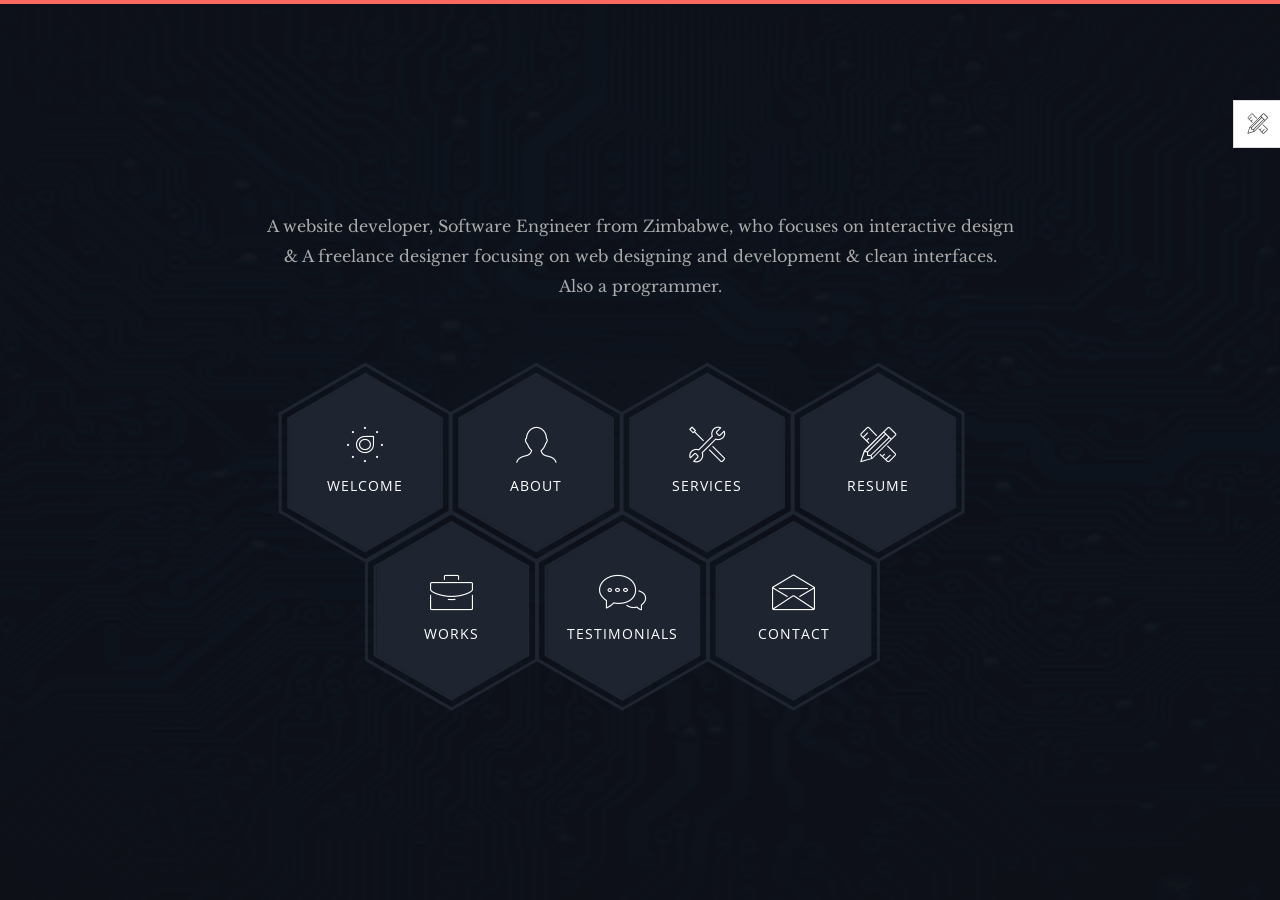
==== index.html @ d4a866cf "Add files via upload" ====
<!DOCTYPE html>
<html class="no-js" lang="">
    <head>
        <!-- meta charset -->
        <meta charset="utf-8">
        <!-- site title -->
        <title>Robert Muzungu | Personal Profile</title>
        <!-- meta description -->
        <meta name="description" content="">
        <!-- mobile viwport meta -->
        <meta name="viewport" content="width=device-width, initial-scale=1">
        <!-- fevicon -->
        <link rel="icon" href="img/favicon.png" type="image/x-icon">
        
        <!-- ================================
        CSS Files
        ================================= -->
        <link href="https://fonts.googleapis.com/css?family=Libre+Baskerville:400,400i|Open+Sans:400,600,700,800" rel="stylesheet">
        <link rel="stylesheet" href="css/themefisher-fonts.min.css">
        <link rel="stylesheet" href="css/owl.carousel.min.css">
        <link rel="stylesheet" href="css/bootstrap.min.css">
        <link rel="stylesheet" href="css/main.css">
        <link rel="stylesheet" href="css/dark.css">
        <link id="color-changer" rel="stylesheet" href="css/colors/red.css">
    </head>

    <body class="dark">

        <div class="preloader">
            <div class="loading-mask"></div>
            <div class="loading-mask"></div>
            <div class="loading-mask"></div>
            <div class="loading-mask"></div>
            <div class="loading-mask"></div>
        </div>

        <div class="preview-wrapper">
            <div class="switcher-head">
                <span>Style Switcher</span>
                <div class="switcher-trigger tf-tools"></div>
            </div>

            <div class="switcher-body">
                <h4>Choose Color:</h4>
                <ul class="color-options list-none">
                    <li class="c0" data-color="red" title="Default">Default</li>
                    <li class="c1" data-color="blue" title="Red">Red</li>
                    <li class="c2" data-color="green" title="Green">Green</li>
                    <li class="c3" data-color="yellow" title="Blue">Blue</li>
                </ul>
            </div>
        </div>

        <main class="site-wrapper">
            <div class="pt-table">
                <div class="pt-tablecell page-home relative" style="background-image: url('img/banner.jpg');">
                    <div class="overlay"></div>

                    <div class="container">
                        <div class="row">
                            <div class="col-xs-12 col-md-offset-1 col-md-10 col-lg-offset-2 col-lg-8">
                                <div class="page-title home text-center">
                                    <img src="img/phantom.png" alt="">
                                    <p>A website developer, Software Engineer from Zimbabwe, who focuses on interactive design &amp; A freelance designer focusing on web designing and development &amp; clean interfaces. Also a programmer.</p>
                                </div>

                                <div class="hexagon-menu clear">
                                    <div class="hexagon-item">
                                        <div class="hex-item">
                                            <div></div>
                                            <div></div>
                                            <div></div>
                                        </div>
                                        <div class="hex-item">
                                            <div></div>
                                            <div></div>
                                            <div></div>
                                        </div>
                                        <a href="welcome.html" class="hex-content">
                                            <span class="hex-content-inner">
                                                <span class="icon">
                                                    <i class="tf-dial"></i>
                                                </span>
                                                <span class="title">Welcome</span>
                                            </span>
                                            <svg viewbox="0 0 173.20508075688772 200" height="200" width="174" version="1.1" xmlns="http://www.w3.org/2000/svg"><path d="M86.60254037844386 0L173.20508075688772 50L173.20508075688772 150L86.60254037844386 200L0 150L0 50Z" fill="#1e2530"></path></svg>
                                        </a>
                                    </div>
                                    <div class="hexagon-item">
                                        <div class="hex-item">
                                            <div></div>
                                            <div></div>
                                            <div></div>
                                        </div>
                                        <div class="hex-item">
                                            <div></div>
                                            <div></div>
                                            <div></div>
                                        </div>
                                        <a href="about.html" class="hex-content">
                                            <span class="hex-content-inner">
                                                <span class="icon">
                                                    <i class="tf-profile-male"></i>
                                                </span>
                                                <span class="title">About</span>
                                            </span>
                                            <svg viewbox="0 0 173.20508075688772 200" height="200" width="174" version="1.1" xmlns="http://www.w3.org/2000/svg"><path d="M86.60254037844386 0L173.20508075688772 50L173.20508075688772 150L86.60254037844386 200L0 150L0 50Z" fill="#1e2530"></path></svg>
                                        </a>
                                    </div>
                                    <div class="hexagon-item">
                                        <div class="hex-item">
                                            <div></div>
                                            <div></div>
                                            <div></div>
                                        </div>
                                        <div class="hex-item">
                                            <div></div>
                                            <div></div>
                                            <div></div>
                                        </div>
                                        <a href="services.html" class="hex-content">
                                            <span class="hex-content-inner">
                                                <span class="icon">
                                                    <i class="tf-tools-2"></i>
                                                </span>
                                                <span class="title">Services</span>
                                            </span>
                                            <svg viewbox="0 0 173.20508075688772 200" height="200" width="174" version="1.1" xmlns="http://www.w3.org/2000/svg"><path d="M86.60254037844386 0L173.20508075688772 50L173.20508075688772 150L86.60254037844386 200L0 150L0 50Z" fill="#1e2530"></path></svg>
                                        </a>    
                                    </div>
                                    <div class="hexagon-item">
                                        <div class="hex-item">
                                            <div></div>
                                            <div></div>
                                            <div></div>
                                        </div>
                                        <div class="hex-item">
                                            <div></div>
                                            <div></div>
                                            <div></div>
                                        </div>
                                        <a href="resume.html" class="hex-content">
                                            <span class="hex-content-inner">
                                                <span class="icon">
                                                    <i class="tf-tools"></i>
                                                </span>
                                                <span class="title">Resume</span>
                                            </span>
                                            <svg viewbox="0 0 173.20508075688772 200" height="200" width="174" version="1.1" xmlns="http://www.w3.org/2000/svg"><path d="M86.60254037844386 0L173.20508075688772 50L173.20508075688772 150L86.60254037844386 200L0 150L0 50Z" fill="#1e2530"></path></svg>
                                        </a>
                                    </div>
                                    <div class="hexagon-item">
                                        <div class="hex-item">
                                            <div></div>
                                            <div></div>
                                            <div></div>
                                        </div>
                                        <div class="hex-item">
                                            <div></div>
                                            <div></div>
                                            <div></div>
                                        </div>
                                        <a href="works.html" class="hex-content">
                                            <span class="hex-content-inner">
                                                <span class="icon">
                                                    <i class="tf-briefcase2"></i>
                                                </span>
                                                <span class="title">Works</span>
                                            </span>
                                            <svg viewbox="0 0 173.20508075688772 200" height="200" width="174" version="1.1" xmlns="http://www.w3.org/2000/svg"><path d="M86.60254037844386 0L173.20508075688772 50L173.20508075688772 150L86.60254037844386 200L0 150L0 50Z" fill="#1e2530"></path></svg>
                                        </a>
                                    </div>
                                    <div class="hexagon-item">
                                        <div class="hex-item">
                                            <div></div>
                                            <div></div>
                                            <div></div>
                                        </div>
                                        <div class="hex-item">
                                            <div></div>
                                            <div></div>
                                            <div></div>
                                        </div>
                                        <a href="testimonials.html" class="hex-content">
                                            <span class="hex-content-inner">
                                                <span class="icon">
                                                    <i class="tf-chat"></i>
                                                </span>
                                                <span class="title">Testimonials</span>
                                            </span>
                                            <svg viewbox="0 0 173.20508075688772 200" height="200" width="174" version="1.1" xmlns="http://www.w3.org/2000/svg"><path d="M86.60254037844386 0L173.20508075688772 50L173.20508075688772 150L86.60254037844386 200L0 150L0 50Z" fill="#1e2530"></path></svg>
                                        </a>
                                    </div>
                                    <div class="hexagon-item">
                                        <div class="hex-item">
                                            <div></div>
                                            <div></div>
                                            <div></div>
                                        </div>
                                        <div class="hex-item">
                                            <div></div>
                                            <div></div>
                                            <div></div>
                                        </div>
                                        <a href="contact.html" class="hex-content">
                                            <span class="hex-content-inner">
                                                <span class="icon">
                                                    <i class="tf-envelope2"></i>
                                                </span>
                                                <span class="title">Contact</span>
                                            </span>
                                            <svg viewbox="0 0 173.20508075688772 200" height="200" width="174" version="1.1" xmlns="http://www.w3.org/2000/svg"><path d="M86.60254037844386 0L173.20508075688772 50L173.20508075688772 150L86.60254037844386 200L0 150L0 50Z" fill="#1e2530"></path></svg>
                                        </a>
                                    </div>
                                </div> <!-- /.hexagon-menu -->

                            </div> <!-- /.col-xs-12 -->

                        </div> <!-- /.row -->
                    </div> <!-- /.container -->

                </div> <!-- /.pt-tablecell -->
            </div> <!-- /.pt-table -->
        </main> <!-- /.site-wrapper -->
        
        <!-- ================================
        JavaScript Libraries
        ================================= -->
        <script src="js/vendor/jquery-2.2.4.min.js"></script>
        <script src="js/vendor/bootstrap.min.js"></script>
        <!-- <script src="js/jquery.easing.min.js"></script> -->
        <script src="js/isotope.pkgd.min.js"></script>
        <script src="js/jquery.nicescroll.min.js"></script>
        <script src="js/owl.carousel.min.js"></script>
        <script src="js/jquery-validation.min.js"></script>
        <script src="js/form.min.js"></script>
        <script src="js/main.js"></script>
    </body>
</html>
---- css/themefisher-fonts.min.css ----
@font-face {
  font-family: 'themefisher-font';
  src:  url('../fonts/themefisher-font.eot?ug5hnh');
  src:  url('../fonts/themefisher-font.eot?ug5hnh#iefix') format('embedded-opentype'),
    url('../fonts/themefisher-font.ttf?ug5hnh') format('truetype'),
    url('../fonts/themefisher-font.woff?ug5hnh') format('woff'),
    url('../fonts/themefisher-font.svg?ug5hnh#themefisher-font') format('svg');
  font-weight: normal;
  font-style: normal;
}

[class^="tf-"], [class*=" tf-"] {
  /* use !important to prevent issues with browser extensions that change fonts */
  font-family: 'themefisher-font' !important;
  speak: none;
  font-style: normal;
  font-weight: normal;
  font-variant: normal;
  text-transform: none;
  line-height: 1;

  /* Better Font Rendering =========== */
  -webkit-font-smoothing: antialiased;
  -moz-osx-font-smoothing: grayscale;
}

.tf-ion-alert-circled:before {
  content: "\f100";
}
.tf-ion-alert:before {
  content: "\f101";
}
.tf-ion-android-add-circle:before {
  content: "\f359";
}
.tf-ion-android-add:before {
  content: "\f2c7";
}
.tf-ion-android-alarm-clock:before {
  content: "\f35a";
}
.tf-ion-android-alert:before {
  content: "\f35b";
}
.tf-ion-android-apps:before {
  content: "\f35c";
}
.tf-ion-android-archive:before {
  content: "\f2c9";
}
.tf-ion-android-arrow-back:before {
  content: "\f2ca";
}
.tf-ion-android-arrow-down:before {
  content: "\f35d";
}
.tf-ion-android-arrow-dropdown-circle:before {
  content: "\f35e";
}
.tf-ion-android-arrow-dropdown:before {
  content: "\f35f";
}
.tf-ion-android-arrow-dropleft-circle:before {
  content: "\f360";
}
.tf-ion-android-arrow-dropleft:before {
  content: "\f361";
}
.tf-ion-android-arrow-dropright-circle:before {
  content: "\f362";
}
.tf-ion-android-arrow-dropright:before {
  content: "\f363";
}
.tf-ion-android-arrow-dropup-circle:before {
  content: "\f364";
}
.tf-ion-android-arrow-dropup:before {
  content: "\f365";
}
.tf-ion-android-arrow-forward:before {
  content: "\f30f";
}
.tf-ion-android-arrow-up:before {
  content: "\f366";
}
.tf-ion-android-attach:before {
  content: "\f367";
}
.tf-ion-android-bar:before {
  content: "\f368";
}
.tf-ion-android-bicycle:before {
  content: "\f369";
}
.tf-ion-android-boat:before {
  content: "\f36a";
}
.tf-ion-android-bookmark:before {
  content: "\f36b";
}
.tf-ion-android-bulb:before {
  content: "\f36c";
}
.tf-ion-android-bus:before {
  content: "\f36d";
}
.tf-ion-android-calendar:before {
  content: "\f2d1";
}
.tf-ion-android-call:before {
  content: "\f2d2";
}
.tf-ion-android-camera:before {
  content: "\f2d3";
}
.tf-ion-android-cancel:before {
  content: "\f36e";
}
.tf-ion-android-car:before {
  content: "\f36f";
}
.tf-ion-android-cart:before {
  content: "\f370";
}
.tf-ion-android-chat:before {
  content: "\f2d4";
}
.tf-ion-android-checkbox-blank:before {
  content: "\f371";
}
.tf-ion-android-checkbox-outline-blank:before {
  content: "\f372";
}
.tf-ion-android-checkbox-outline:before {
  content: "\f373";
}
.tf-ion-android-checkbox:before {
  content: "\f374";
}
.tf-ion-android-checkmark-circle:before {
  content: "\f375";
}
.tf-ion-android-clipboard:before {
  content: "\f376";
}
.tf-ion-android-close:before {
  content: "\f2d7";
}
.tf-ion-android-cloud-circle:before {
  content: "\f377";
}
.tf-ion-android-cloud-done:before {
  content: "\f378";
}
.tf-ion-android-cloud-outline:before {
  content: "\f379";
}
.tf-ion-android-cloud:before {
  content: "\f37a";
}
.tf-ion-android-color-palette:before {
  content: "\f37b";
}
.tf-ion-android-compass:before {
  content: "\f37c";
}
.tf-ion-android-contact:before {
  content: "\f2d8";
}
.tf-ion-android-contacts:before {
  content: "\f2d9";
}
.tf-ion-android-contract:before {
  content: "\f37d";
}
.tf-ion-android-create:before {
  content: "\f37e";
}
.tf-ion-android-delete:before {
  content: "\f37f";
}
.tf-ion-android-desktop:before {
  content: "\f380";
}
.tf-ion-android-document:before {
  content: "\f381";
}
.tf-ion-android-done-all:before {
  content: "\f382";
}
.tf-ion-android-done:before {
  content: "\f383";
}
.tf-ion-android-download:before {
  content: "\f2dd";
}
.tf-ion-android-drafts:before {
  content: "\f384";
}
.tf-ion-android-exit:before {
  content: "\f385";
}
.tf-ion-android-expand:before {
  content: "\f386";
}
.tf-ion-android-favorite-outline:before {
  content: "\f387";
}
.tf-ion-android-favorite:before {
  content: "\f388";
}
.tf-ion-android-film:before {
  content: "\f389";
}
.tf-ion-android-folder-open:before {
  content: "\f38a";
}
.tf-ion-android-folder:before {
  content: "\f2e0";
}
.tf-ion-android-funnel:before {
  content: "\f38b";
}
.tf-ion-android-globe:before {
  content: "\f38c";
}
.tf-ion-android-hand:before {
  content: "\f2e3";
}
.tf-ion-android-hangout:before {
  content: "\f38d";
}
.tf-ion-android-happy:before {
  content: "\f38e";
}
.tf-ion-android-home:before {
  content: "\f38f";
}
.tf-ion-android-image:before {
  content: "\f2e4";
}
.tf-ion-android-laptop:before {
  content: "\f390";
}
.tf-ion-android-list:before {
  content: "\f391";
}
.tf-ion-android-locate:before {
  content: "\f2e9";
}
.tf-ion-android-lock:before {
  content: "\f392";
}
.tf-ion-android-mail:before {
  content: "\f2eb";
}
.tf-ion-android-map:before {
  content: "\f393";
}
.tf-ion-android-menu:before {
  content: "\f394";
}
.tf-ion-android-microphone-off:before {
  content: "\f395";
}
.tf-ion-android-microphone:before {
  content: "\f2ec";
}
.tf-ion-android-more-horizontal:before {
  content: "\f396";
}
.tf-ion-android-more-vertical:before {
  content: "\f397";
}
.tf-ion-android-navigate:before {
  content: "\f398";
}
.tf-ion-android-notifications-none:before {
  content: "\f399";
}
.tf-ion-android-notifications-off:before {
  content: "\f39a";
}
.tf-ion-android-notifications:before {
  content: "\f39b";
}
.tf-ion-android-open:before {
  content: "\f39c";
}
.tf-ion-android-options:before {
  content: "\f39d";
}
.tf-ion-android-people:before {
  content: "\f39e";
}
.tf-ion-android-person-add:before {
  content: "\f39f";
}
.tf-ion-android-person:before {
  content: "\f3a0";
}
.tf-ion-android-phone-landscape:before {
  content: "\f3a1";
}
.tf-ion-android-phone-portrait:before {
  content: "\f3a2";
}
.tf-ion-android-pin:before {
  content: "\f3a3";
}
.tf-ion-android-plane:before {
  content: "\f3a4";
}
.tf-ion-android-playstore:before {
  content: "\f2f0";
}
.tf-ion-android-print:before {
  content: "\f3a5";
}
.tf-ion-android-radio-button-off:before {
  content: "\f3a6";
}
.tf-ion-android-radio-button-on:before {
  content: "\f3a7";
}
.tf-ion-android-refresh:before {
  content: "\f3a8";
}
.tf-ion-android-remove-circle:before {
  content: "\f3a9";
}
.tf-ion-android-remove:before {
  content: "\f2f4";
}
.tf-ion-android-restaurant:before {
  content: "\f3aa";
}
.tf-ion-android-sad:before {
  content: "\f3ab";
}
.tf-ion-android-search:before {
  content: "\f2f5";
}
.tf-ion-android-send:before {
  content: "\f2f6";
}
.tf-ion-android-settings:before {
  content: "\f2f7";
}
.tf-ion-android-share-alt:before {
  content: "\f3ac";
}
.tf-ion-android-share:before {
  content: "\f2f8";
}
.tf-ion-android-star-half:before {
  content: "\f3ad";
}
.tf-ion-android-star-outline:before {
  content: "\f3ae";
}
.tf-ion-android-star:before {
  content: "\f2fc";
}
.tf-ion-android-stopwatch:before {
  content: "\f2fd";
}
.tf-ion-android-subway:before {
  content: "\f3af";
}
.tf-ion-android-sunny:before {
  content: "\f3b0";
}
.tf-ion-android-sync:before {
  content: "\f3b1";
}
.tf-ion-android-textsms:before {
  content: "\f3b2";
}
.tf-ion-android-time:before {
  content: "\f3b3";
}
.tf-ion-android-train:before {
  content: "\f3b4";
}
.tf-ion-android-unlock:before {
  content: "\f3b5";
}
.tf-ion-android-upload:before {
  content: "\f3b6";
}
.tf-ion-android-volume-down:before {
  content: "\f3b7";
}
.tf-ion-android-volume-mute:before {
  content: "\f3b8";
}
.tf-ion-android-volume-off:before {
  content: "\f3b9";
}
.tf-ion-android-volume-up:before {
  content: "\f3ba";
}
.tf-ion-android-walk:before {
  content: "\f3bb";
}
.tf-ion-android-warning:before {
  content: "\f3bc";
}
.tf-ion-android-watch:before {
  content: "\f3bd";
}
.tf-ion-android-wifi:before {
  content: "\f305";
}
.tf-ion-aperture:before {
  content: "\f313";
}
.tf-ion-archive:before {
  content: "\f102";
}
.tf-ion-arrow-down-a:before {
  content: "\f103";
}
.tf-ion-arrow-down-b:before {
  content: "\f104";
}
.tf-ion-arrow-down-c:before {
  content: "\f105";
}
.tf-ion-arrow-expand:before {
  content: "\f25e";
}
.tf-ion-arrow-graph-down-left:before {
  content: "\f25f";
}
.tf-ion-arrow-graph-down-right:before {
  content: "\f260";
}
.tf-ion-arrow-graph-up-left:before {
  content: "\f261";
}
.tf-ion-arrow-graph-up-right:before {
  content: "\f262";
}
.tf-ion-arrow-left-a:before {
  content: "\f106";
}
.tf-ion-arrow-left-b:before {
  content: "\f107";
}
.tf-ion-arrow-left-c:before {
  content: "\f108";
}
.tf-ion-arrow-move:before {
  content: "\f263";
}
.tf-ion-arrow-resize:before {
  content: "\f264";
}
.tf-ion-arrow-return-left:before {
  content: "\f265";
}
.tf-ion-arrow-return-right:before {
  content: "\f266";
}
.tf-ion-arrow-right-a:before {
  content: "\f109";
}
.tf-ion-arrow-right-b:before {
  content: "\f10a";
}
.tf-ion-arrow-right-c:before {
  content: "\f10b";
}
.tf-ion-arrow-shrink:before {
  content: "\f267";
}
.tf-ion-arrow-swap:before {
  content: "\f268";
}
.tf-ion-arrow-up-a:before {
  content: "\f10c";
}
.tf-ion-arrow-up-b:before {
  content: "\f10d";
}
.tf-ion-arrow-up-c:before {
  content: "\f10e";
}
.tf-ion-asterisk:before {
  content: "\f314";
}
.tf-ion-at:before {
  content: "\f10f";
}
.tf-ion-backspace-outline:before {
  content: "\f3be";
}
.tf-ion-backspace:before {
  content: "\f3bf";
}
.tf-ion-bag:before {
  content: "\f110";
}
.tf-ion-battery-charging:before {
  content: "\f111";
}
.tf-ion-battery-empty:before {
  content: "\f112";
}
.tf-ion-battery-full:before {
  content: "\f113";
}
.tf-ion-battery-half:before {
  content: "\f114";
}
.tf-ion-battery-low:before {
  content: "\f115";
}
.tf-ion-beaker:before {
  content: "\f269";
}
.tf-ion-beer:before {
  content: "\f26a";
}
.tf-ion-bluetooth:before {
  content: "\f116";
}
.tf-ion-bonfire:before {
  content: "\f315";
}
.tf-ion-bookmark:before {
  content: "\f26b";
}
.tf-ion-bowtie:before {
  content: "\f3c0";
}
.tf-ion-briefcase:before {
  content: "\f26c";
}
.tf-ion-bug:before {
  content: "\f2be";
}
.tf-ion-calculator:before {
  content: "\f26d";
}
.tf-ion-calendar:before {
  content: "\f117";
}
.tf-ion-camera:before {
  content: "\f118";
}
.tf-ion-card:before {
  content: "\f119";
}
.tf-ion-cash:before {
  content: "\f316";
}
.tf-ion-chatbox-working:before {
  content: "\f11a";
}
.tf-ion-chatbox:before {
  content: "\f11b";
}
.tf-ion-chatboxes:before {
  content: "\f11c";
}
.tf-ion-chatbubble-working:before {
  content: "\f11d";
}
.tf-ion-chatbubble:before {
  content: "\f11e";
}
.tf-ion-chatbubbles:before {
  content: "\f11f";
}
.tf-ion-checkmark-circled:before {
  content: "\f120";
}
.tf-ion-checkmark-round:before {
  content: "\f121";
}
.tf-ion-checkmark:before {
  content: "\f122";
}
.tf-ion-chevron-down:before {
  content: "\f123";
}
.tf-ion-chevron-left:before {
  content: "\f124";
}
.tf-ion-chevron-right:before {
  content: "\f125";
}
.tf-ion-chevron-up:before {
  content: "\f126";
}
.tf-ion-clipboard:before {
  content: "\f127";
}
.tf-ion-clock:before {
  content: "\f26e";
}
.tf-ion-close-circled:before {
  content: "\f128";
}
.tf-ion-close-round:before {
  content: "\f129";
}
.tf-ion-close:before {
  content: "\f12a";
}
.tf-ion-closed-captioning:before {
  content: "\f317";
}
.tf-ion-cloud:before {
  content: "\f12b";
}
.tf-ion-code-download:before {
  content: "\f26f";
}
.tf-ion-code-working:before {
  content: "\f270";
}
.tf-ion-code:before {
  content: "\f271";
}
.tf-ion-coffee:before {
  content: "\f272";
}
.tf-ion-compass:before {
  content: "\f273";
}
.tf-ion-compose:before {
  content: "\f12c";
}
.tf-ion-connection-bars:before {
  content: "\f274";
}
.tf-ion-contrast:before {
  content: "\f275";
}
.tf-ion-crop:before {
  content: "\f3c1";
}
.tf-ion-cube:before {
  content: "\f318";
}
.tf-ion-disc:before {
  content: "\f12d";
}
.tf-ion-document-text:before {
  content: "\f12e";
}
.tf-ion-document:before {
  content: "\f12f";
}
.tf-ion-drag:before {
  content: "\f130";
}
.tf-ion-earth:before {
  content: "\f276";
}
.tf-ion-easel:before {
  content: "\f3c2";
}
.tf-ion-edit:before {
  content: "\f2bf";
}
.tf-ion-egg:before {
  content: "\f277";
}
.tf-ion-eject:before {
  content: "\f131";
}
.tf-ion-email-unread:before {
  content: "\f3c3";
}
.tf-ion-email:before {
  content: "\f132";
}
.tf-ion-erlenmeyer-flask-bubbles:before {
  content: "\f3c4";
}
.tf-ion-erlenmeyer-flask:before {
  content: "\f3c5";
}
.tf-ion-eye-disabled:before {
  content: "\f306";
}
.tf-ion-eye:before {
  content: "\f133";
}
.tf-ion-female:before {
  content: "\f278";
}
.tf-ion-filing:before {
  content: "\f134";
}
.tf-ion-film-marker:before {
  content: "\f135";
}
.tf-ion-fireball:before {
  content: "\f319";
}
.tf-ion-flag:before {
  content: "\f279";
}
.tf-ion-flame:before {
  content: "\f31a";
}
.tf-ion-flash-off:before {
  content: "\f136";
}
.tf-ion-flash:before {
  content: "\f137";
}
.tf-ion-folder:before {
  content: "\f139";
}
.tf-ion-fork-repo:before {
  content: "\f2c0";
}
.tf-ion-fork:before {
  content: "\f27a";
}
.tf-ion-forward:before {
  content: "\f13a";
}
.tf-ion-funnel:before {
  content: "\f31b";
}
.tf-ion-gear-a:before {
  content: "\f13d";
}
.tf-ion-gear-b:before {
  content: "\f13e";
}
.tf-ion-grid:before {
  content: "\f13f";
}
.tf-ion-hammer:before {
  content: "\f27b";
}
.tf-ion-happy-outline:before {
  content: "\f3c6";
}
.tf-ion-happy:before {
  content: "\f31c";
}
.tf-ion-headphone:before {
  content: "\f140";
}
.tf-ion-heart-broken:before {
  content: "\f31d";
}
.tf-ion-heart:before {
  content: "\f141";
}
.tf-ion-help-buoy:before {
  content: "\f27c";
}
.tf-ion-help-circled:before {
  content: "\f142";
}
.tf-ion-help:before {
  content: "\f143";
}
.tf-ion-home:before {
  content: "\f144";
}
.tf-ion-icecream:before {
  content: "\f27d";
}
.tf-ion-image:before {
  content: "\f147";
}
.tf-ion-images:before {
  content: "\f148";
}
.tf-ion-information-circled:before {
  content: "\f149";
}
.tf-ion-information:before {
  content: "\f14a";
}
.tf-ion-ionic:before {
  content: "\f14b";
}
.tf-ion-ios-alarm-outline:before {
  content: "\f3c7";
}
.tf-ion-ios-alarm:before {
  content: "\f3c8";
}
.tf-ion-ios-albums-outline:before {
  content: "\f3c9";
}
.tf-ion-ios-albums:before {
  content: "\f3ca";
}
.tf-ion-ios-americanfootball-outline:before {
  content: "\f3cb";
}
.tf-ion-ios-americanfootball:before {
  content: "\f3cc";
}
.tf-ion-ios-analytics-outline:before {
  content: "\f3cd";
}
.tf-ion-ios-analytics:before {
  content: "\f3ce";
}
.tf-ion-ios-arrow-back:before {
  content: "\f3cf";
}
.tf-ion-ios-arrow-down:before {
  content: "\f3d0";
}
.tf-ion-ios-arrow-forward:before {
  content: "\f3d1";
}
.tf-ion-ios-arrow-left:before {
  content: "\f3d2";
}
.tf-ion-ios-arrow-right:before {
  content: "\f3d3";
}
.tf-ion-ios-arrow-thin-down:before {
  content: "\f3d4";
}
.tf-ion-ios-arrow-thin-left:before {
  content: "\f3d5";
}
.tf-ion-ios-arrow-thin-right:before {
  content: "\f3d6";
}
.tf-ion-ios-arrow-thin-up:before {
  content: "\f3d7";
}
.tf-ion-ios-arrow-up:before {
  content: "\f3d8";
}
.tf-ion-ios-at-outline:before {
  content: "\f3d9";
}
.tf-ion-ios-at:before {
  content: "\f3da";
}
.tf-ion-ios-barcode-outline:before {
  content: "\f3db";
}
.tf-ion-ios-barcode:before {
  content: "\f3dc";
}
.tf-ion-ios-baseball-outline:before {
  content: "\f3dd";
}
.tf-ion-ios-baseball:before {
  content: "\f3de";
}
.tf-ion-ios-basketball-outline:before {
  content: "\f3df";
}
.tf-ion-ios-basketball:before {
  content: "\f3e0";
}
.tf-ion-ios-bell-outline:before {
  content: "\f3e1";
}
.tf-ion-ios-bell:before {
  content: "\f3e2";
}
.tf-ion-ios-body-outline:before {
  content: "\f3e3";
}
.tf-ion-ios-body:before {
  content: "\f3e4";
}
.tf-ion-ios-bolt-outline:before {
  content: "\f3e5";
}
.tf-ion-ios-bolt:before {
  content: "\f3e6";
}
.tf-ion-ios-book-outline:before {
  content: "\f3e7";
}
.tf-ion-ios-book:before {
  content: "\f3e8";
}
.tf-ion-ios-bookmarks-outline:before {
  content: "\f3e9";
}
.tf-ion-ios-bookmarks:before {
  content: "\f3ea";
}
.tf-ion-ios-box-outline:before {
  content: "\f3eb";
}
.tf-ion-ios-box:before {
  content: "\f3ec";
}
.tf-ion-ios-briefcase-outline:before {
  content: "\f3ed";
}
.tf-ion-ios-briefcase:before {
  content: "\f3ee";
}
.tf-ion-ios-browsers-outline:before {
  content: "\f3ef";
}
.tf-ion-ios-browsers:before {
  content: "\f3f0";
}
.tf-ion-ios-calculator-outline:before {
  content: "\f3f1";
}
.tf-ion-ios-calculator:before {
  content: "\f3f2";
}
.tf-ion-ios-calendar-outline:before {
  content: "\f3f3";
}
.tf-ion-ios-calendar:before {
  content: "\f3f4";
}
.tf-ion-ios-camera-outline:before {
  content: "\f3f5";
}
.tf-ion-ios-camera:before {
  content: "\f3f6";
}
.tf-ion-ios-cart-outline:before {
  content: "\f3f7";
}
.tf-ion-ios-cart:before {
  content: "\f3f8";
}
.tf-ion-ios-chatboxes-outline:before {
  content: "\f3f9";
}
.tf-ion-ios-chatboxes:before {
  content: "\f3fa";
}
.tf-ion-ios-chatbubble-outline:before {
  content: "\f3fb";
}
.tf-ion-ios-chatbubble:before {
  content: "\f3fc";
}
.tf-ion-ios-checkmark-empty:before {
  content: "\f3fd";
}
.tf-ion-ios-checkmark-outline:before {
  content: "\f3fe";
}
.tf-ion-ios-checkmark:before {
  content: "\f3ff";
}
.tf-ion-ios-circle-filled:before {
  content: "\f400";
}
.tf-ion-ios-circle-outline:before {
  content: "\f401";
}
.tf-ion-ios-clock-outline:before {
  content: "\f402";
}
.tf-ion-ios-clock:before {
  content: "\f403";
}
.tf-ion-ios-close-empty:before {
  content: "\f404";
}
.tf-ion-ios-close-outline:before {
  content: "\f405";
}
.tf-ion-ios-close:before {
  content: "\f406";
}
.tf-ion-ios-cloud-download-outline:before {
  content: "\f407";
}
.tf-ion-ios-cloud-download:before {
  content: "\f408";
}
.tf-ion-ios-cloud-outline:before {
  content: "\f409";
}
.tf-ion-ios-cloud-upload-outline:before {
  content: "\f40a";
}
.tf-ion-ios-cloud-upload:before {
  content: "\f40b";
}
.tf-ion-ios-cloud:before {
  content: "\f40c";
}
.tf-ion-ios-cloudy-night-outline:before {
  content: "\f40d";
}
.tf-ion-ios-cloudy-night:before {
  content: "\f40e";
}
.tf-ion-ios-cloudy-outline:before {
  content: "\f40f";
}
.tf-ion-ios-cloudy:before {
  content: "\f410";
}
.tf-ion-ios-cog-outline:before {
  content: "\f411";
}
.tf-ion-ios-cog:before {
  content: "\f412";
}
.tf-ion-ios-color-filter-outline:before {
  content: "\f413";
}
.tf-ion-ios-color-filter:before {
  content: "\f414";
}
.tf-ion-ios-color-wand-outline:before {
  content: "\f415";
}
.tf-ion-ios-color-wand:before {
  content: "\f416";
}
.tf-ion-ios-compose-outline:before {
  content: "\f417";
}
.tf-ion-ios-compose:before {
  content: "\f418";
}
.tf-ion-ios-contact-outline:before {
  content: "\f419";
}
.tf-ion-ios-contact:before {
  content: "\f41a";
}
.tf-ion-ios-copy-outline:before {
  content: "\f41b";
}
.tf-ion-ios-copy:before {
  content: "\f41c";
}
.tf-ion-ios-crop-strong:before {
  content: "\f41d";
}
.tf-ion-ios-crop:before {
  content: "\f41e";
}
.tf-ion-ios-download-outline:before {
  content: "\f41f";
}
.tf-ion-ios-download:before {
  content: "\f420";
}
.tf-ion-ios-drag:before {
  content: "\f421";
}
.tf-ion-ios-email-outline:before {
  content: "\f422";
}
.tf-ion-ios-email:before {
  content: "\f423";
}
.tf-ion-ios-eye-outline:before {
  content: "\f424";
}
.tf-ion-ios-eye:before {
  content: "\f425";
}
.tf-ion-ios-fastforward-outline:before {
  content: "\f426";
}
.tf-ion-ios-fastforward:before {
  content: "\f427";
}
.tf-ion-ios-filing-outline:before {
  content: "\f428";
}
.tf-ion-ios-filing:before {
  content: "\f429";
}
.tf-ion-ios-film-outline:before {
  content: "\f42a";
}
.tf-ion-ios-film:before {
  content: "\f42b";
}
.tf-ion-ios-flag-outline:before {
  content: "\f42c";
}
.tf-ion-ios-flag:before {
  content: "\f42d";
}
.tf-ion-ios-flame-outline:before {
  content: "\f42e";
}
.tf-ion-ios-flame:before {
  content: "\f42f";
}
.tf-ion-ios-flask-outline:before {
  content: "\f430";
}
.tf-ion-ios-flask:before {
  content: "\f431";
}
.tf-ion-ios-flower-outline:before {
  content: "\f432";
}
.tf-ion-ios-flower:before {
  content: "\f433";
}
.tf-ion-ios-folder-outline:before {
  content: "\f434";
}
.tf-ion-ios-folder:before {
  content: "\f435";
}
.tf-ion-ios-football-outline:before {
  content: "\f436";
}
.tf-ion-ios-football:before {
  content: "\f437";
}
.tf-ion-ios-game-controller-a-outline:before {
  content: "\f438";
}
.tf-ion-ios-game-controller-a:before {
  content: "\f439";
}
.tf-ion-ios-game-controller-b-outline:before {
  content: "\f43a";
}
.tf-ion-ios-game-controller-b:before {
  content: "\f43b";
}
.tf-ion-ios-gear-outline:before {
  content: "\f43c";
}
.tf-ion-ios-gear:before {
  content: "\f43d";
}
.tf-ion-ios-glasses-outline:before {
  content: "\f43e";
}
.tf-ion-ios-glasses:before {
  content: "\f43f";
}
.tf-ion-ios-grid-view-outline:before {
  content: "\f440";
}
.tf-ion-ios-grid-view:before {
  content: "\f441";
}
.tf-ion-ios-heart-outline:before {
  content: "\f442";
}
.tf-ion-ios-heart:before {
  content: "\f443";
}
.tf-ion-ios-help-empty:before {
  content: "\f444";
}
.tf-ion-ios-help-outline:before {
  content: "\f445";
}
.tf-ion-ios-help:before {
  content: "\f446";
}
.tf-ion-ios-home-outline:before {
  content: "\f447";
}
.tf-ion-ios-home:before {
  content: "\f448";
}
.tf-ion-ios-infinite-outline:before {
  content: "\f449";
}
.tf-ion-ios-infinite:before {
  content: "\f44a";
}
.tf-ion-ios-information-empty:before {
  content: "\f44b";
}
.tf-ion-ios-information-outline:before {
  content: "\f44c";
}
.tf-ion-ios-information:before {
  content: "\f44d";
}
.tf-ion-ios-ionic-outline:before {
  content: "\f44e";
}
.tf-ion-ios-keypad-outline:before {
  content: "\f44f";
}
.tf-ion-ios-keypad:before {
  content: "\f450";
}
.tf-ion-ios-lightbulb-outline:before {
  content: "\f451";
}
.tf-ion-ios-lightbulb:before {
  content: "\f452";
}
.tf-ion-ios-list-outline:before {
  content: "\f453";
}
.tf-ion-ios-list:before {
  content: "\f454";
}
.tf-ion-ios-location-outline:before {
  content: "\f455";
}
.tf-ion-ios-location:before {
  content: "\f456";
}
.tf-ion-ios-locked-outline:before {
  content: "\f457";
}
.tf-ion-ios-locked:before {
  content: "\f458";
}
.tf-ion-ios-loop-strong:before {
  content: "\f459";
}
.tf-ion-ios-loop:before {
  content: "\f45a";
}
.tf-ion-ios-medical-outline:before {
  content: "\f45b";
}
.tf-ion-ios-medical:before {
  content: "\f45c";
}
.tf-ion-ios-medkit-outline:before {
  content: "\f45d";
}
.tf-ion-ios-medkit:before {
  content: "\f45e";
}
.tf-ion-ios-mic-off:before {
  content: "\f45f";
}
.tf-ion-ios-mic-outline:before {
  content: "\f460";
}
.tf-ion-ios-mic:before {
  content: "\f461";
}
.tf-ion-ios-minus-empty:before {
  content: "\f462";
}
.tf-ion-ios-minus-outline:before {
  content: "\f463";
}
.tf-ion-ios-minus:before {
  content: "\f464";
}
.tf-ion-ios-monitor-outline:before {
  content: "\f465";
}
.tf-ion-ios-monitor:before {
  content: "\f466";
}
.tf-ion-ios-moon-outline:before {
  content: "\f467";
}
.tf-ion-ios-moon:before {
  content: "\f468";
}
.tf-ion-ios-more-outline:before {
  content: "\f469";
}
.tf-ion-ios-more:before {
  content: "\f46a";
}
.tf-ion-ios-musical-note:before {
  content: "\f46b";
}
.tf-ion-ios-musical-notes:before {
  content: "\f46c";
}
.tf-ion-ios-navigate-outline:before {
  content: "\f46d";
}
.tf-ion-ios-navigate:before {
  content: "\f46e";
}
.tf-ion-ios-nutrition-outline:before {
  content: "\f46f";
}
.tf-ion-ios-nutrition:before {
  content: "\f470";
}
.tf-ion-ios-paper-outline:before {
  content: "\f471";
}
.tf-ion-ios-paper:before {
  content: "\f472";
}
.tf-ion-ios-paperplane-outline:before {
  content: "\f473";
}
.tf-ion-ios-paperplane:before {
  content: "\f474";
}
.tf-ion-ios-partlysunny-outline:before {
  content: "\f475";
}
.tf-ion-ios-partlysunny:before {
  content: "\f476";
}
.tf-ion-ios-pause-outline:before {
  content: "\f477";
}
.tf-ion-ios-pause:before {
  content: "\f478";
}
.tf-ion-ios-paw-outline:before {
  content: "\f479";
}
.tf-ion-ios-paw:before {
  content: "\f47a";
}
.tf-ion-ios-people-outline:before {
  content: "\f47b";
}
.tf-ion-ios-people:before {
  content: "\f47c";
}
.tf-ion-ios-person-outline:before {
  content: "\f47d";
}
.tf-ion-ios-person:before {
  content: "\f47e";
}
.tf-ion-ios-personadd-outline:before {
  content: "\f47f";
}
.tf-ion-ios-personadd:before {
  content: "\f480";
}
.tf-ion-ios-photos-outline:before {
  content: "\f481";
}
.tf-ion-ios-photos:before {
  content: "\f482";
}
.tf-ion-ios-pie-outline:before {
  content: "\f483";
}
.tf-ion-ios-pie:before {
  content: "\f484";
}
.tf-ion-ios-pint-outline:before {
  content: "\f485";
}
.tf-ion-ios-pint:before {
  content: "\f486";
}
.tf-ion-ios-play-outline:before {
  content: "\f487";
}
.tf-ion-ios-play:before {
  content: "\f488";
}
.tf-ion-ios-plus-empty:before {
  content: "\f489";
}
.tf-ion-ios-plus-outline:before {
  content: "\f48a";
}
.tf-ion-ios-plus:before {
  content: "\f48b";
}
.tf-ion-ios-pricetag-outline:before {
  content: "\f48c";
}
.tf-ion-ios-pricetag:before {
  content: "\f48d";
}
.tf-ion-ios-pricetags-outline:before {
  content: "\f48e";
}
.tf-ion-ios-pricetags:before {
  content: "\f48f";
}
.tf-ion-ios-printer-outline:before {
  content: "\f490";
}
.tf-ion-ios-printer:before {
  content: "\f491";
}
.tf-ion-ios-pulse-strong:before {
  content: "\f492";
}
.tf-ion-ios-pulse:before {
  content: "\f493";
}
.tf-ion-ios-rainy-outline:before {
  content: "\f494";
}
.tf-ion-ios-rainy:before {
  content: "\f495";
}
.tf-ion-ios-recording-outline:before {
  content: "\f496";
}
.tf-ion-ios-recording:before {
  content: "\f497";
}
.tf-ion-ios-redo-outline:before {
  content: "\f498";
}
.tf-ion-ios-redo:before {
  content: "\f499";
}
.tf-ion-ios-refresh-empty:before {
  content: "\f49a";
}
.tf-ion-ios-refresh-outline:before {
  content: "\f49b";
}
.tf-ion-ios-refresh:before {
  content: "\f49c";
}
.tf-ion-ios-reload:before {
  content: "\f49d";
}
.tf-ion-ios-reverse-camera-outline:before {
  content: "\f49e";
}
.tf-ion-ios-reverse-camera:before {
  content: "\f49f";
}
.tf-ion-ios-rewind-outline:before {
  content: "\f4a0";
}
.tf-ion-ios-rewind:before {
  content: "\f4a1";
}
.tf-ion-ios-rose-outline:before {
  content: "\f4a2";
}
.tf-ion-ios-rose:before {
  content: "\f4a3";
}
.tf-ion-ios-search-strong:before {
  content: "\f4a4";
}
.tf-ion-ios-search:before {
  content: "\f4a5";
}
.tf-ion-ios-settings-strong:before {
  content: "\f4a6";
}
.tf-ion-ios-settings:before {
  content: "\f4a7";
}
.tf-ion-ios-shuffle-strong:before {
  content: "\f4a8";
}
.tf-ion-ios-shuffle:before {
  content: "\f4a9";
}
.tf-ion-ios-skipbackward-outline:before {
  content: "\f4aa";
}
.tf-ion-ios-skipbackward:before {
  content: "\f4ab";
}
.tf-ion-ios-skipforward-outline:before {
  content: "\f4ac";
}
.tf-ion-ios-skipforward:before {
  content: "\f4ad";
}
.tf-ion-ios-snowy:before {
  content: "\f4ae";
}
.tf-ion-ios-speedometer-outline:before {
  content: "\f4af";
}
.tf-ion-ios-speedometer:before {
  content: "\f4b0";
}
.tf-ion-ios-star-half:before {
  content: "\f4b1";
}
.tf-ion-ios-star-outline:before {
  content: "\f4b2";
}
.tf-ion-ios-star:before {
  content: "\f4b3";
}
.tf-ion-ios-stopwatch-outline:before {
  content: "\f4b4";
}
.tf-ion-ios-stopwatch:before {
  content: "\f4b5";
}
.tf-ion-ios-sunny-outline:before {
  content: "\f4b6";
}
.tf-ion-ios-sunny:before {
  content: "\f4b7";
}
.tf-ion-ios-telephone-outline:before {
  content: "\f4b8";
}
.tf-ion-ios-telephone:before {
  content: "\f4b9";
}
.tf-ion-ios-tennisball-outline:before {
  content: "\f4ba";
}
.tf-ion-ios-tennisball:before {
  content: "\f4bb";
}
.tf-ion-ios-thunderstorm-outline:before {
  content: "\f4bc";
}
.tf-ion-ios-thunderstorm:before {
  content: "\f4bd";
}
.tf-ion-ios-time-outline:before {
  content: "\f4be";
}
.tf-ion-ios-time:before {
  content: "\f4bf";
}
.tf-ion-ios-timer-outline:before {
  content: "\f4c0";
}
.tf-ion-ios-timer:before {
  content: "\f4c1";
}
.tf-ion-ios-toggle-outline:before {
  content: "\f4c2";
}
.tf-ion-ios-toggle:before {
  content: "\f4c3";
}
.tf-ion-ios-trash-outline:before {
  content: "\f4c4";
}
.tf-ion-ios-trash:before {
  content: "\f4c5";
}
.tf-ion-ios-undo-outline:before {
  content: "\f4c6";
}
.tf-ion-ios-undo:before {
  content: "\f4c7";
}
.tf-ion-ios-unlocked-outline:before {
  content: "\f4c8";
}
.tf-ion-ios-unlocked:before {
  content: "\f4c9";
}
.tf-ion-ios-upload-outline:before {
  content: "\f4ca";
}
.tf-ion-ios-upload:before {
  content: "\f4cb";
}
.tf-ion-ios-videocam-outline:before {
  content: "\f4cc";
}
.tf-ion-ios-videocam:before {
  content: "\f4cd";
}
.tf-ion-ios-volume-high:before {
  content: "\f4ce";
}
.tf-ion-ios-volume-low:before {
  content: "\f4cf";
}
.tf-ion-ios-wineglass-outline:before {
  content: "\f4d0";
}
.tf-ion-ios-wineglass:before {
  content: "\f4d1";
}
.tf-ion-ios-world-outline:before {
  content: "\f4d2";
}
.tf-ion-ios-world:before {
  content: "\f4d3";
}
.tf-ion-ipad:before {
  content: "\f1f9";
}
.tf-ion-iphone:before {
  content: "\f1fa";
}
.tf-ion-ipod:before {
  content: "\f1fb";
}
.tf-ion-jet:before {
  content: "\f295";
}
.tf-ion-key:before {
  content: "\f296";
}
.tf-ion-knife:before {
  content: "\f297";
}
.tf-ion-laptop:before {
  content: "\f1fc";
}
.tf-ion-leaf:before {
  content: "\f1fd";
}
.tf-ion-levels:before {
  content: "\f298";
}
.tf-ion-lightbulb:before {
  content: "\f299";
}
.tf-ion-link:before {
  content: "\f1fe";
}
.tf-ion-load-a:before {
  content: "\f29a";
}
.tf-ion-load-b:before {
  content: "\f29b";
}
.tf-ion-load-c:before {
  content: "\f29c";
}
.tf-ion-load-d:before {
  content: "\f29d";
}
.tf-ion-location:before {
  content: "\f1ff";
}
.tf-ion-lock-combination:before {
  content: "\f4d4";
}
.tf-ion-locked:before {
  content: "\f200";
}
.tf-ion-log-in:before {
  content: "\f29e";
}
.tf-ion-log-out:before {
  content: "\f29f";
}
.tf-ion-loop:before {
  content: "\f201";
}
.tf-ion-magnet:before {
  content: "\f2a0";
}
.tf-ion-male:before {
  content: "\f2a1";
}
.tf-ion-man:before {
  content: "\f202";
}
.tf-ion-map:before {
  content: "\f203";
}
.tf-ion-medkit:before {
  content: "\f2a2";
}
.tf-ion-merge:before {
  content: "\f33f";
}
.tf-ion-mic-a:before {
  content: "\f204";
}
.tf-ion-mic-b:before {
  content: "\f205";
}
.tf-ion-mic-c:before {
  content: "\f206";
}
.tf-ion-minus-circled:before {
  content: "\f207";
}
.tf-ion-minus-round:before {
  content: "\f208";
}
.tf-ion-minus:before {
  content: "\f209";
}
.tf-ion-model-s:before {
  content: "\f2c1";
}
.tf-ion-monitor:before {
  content: "\f20a";
}
.tf-ion-more:before {
  content: "\f20b";
}
.tf-ion-mouse:before {
  content: "\f340";
}
.tf-ion-music-note:before {
  content: "\f20c";
}
.tf-ion-navicon-round:before {
  content: "\f20d";
}
.tf-ion-navicon:before {
  content: "\f20e";
}
.tf-ion-navigate:before {
  content: "\f2a3";
}
.tf-ion-network:before {
  content: "\f341";
}
.tf-ion-no-smoking:before {
  content: "\f2c2";
}
.tf-ion-nuclear:before {
  content: "\f2a4";
}
.tf-ion-outlet:before {
  content: "\f342";
}
.tf-ion-paintbrush:before {
  content: "\f4d5";
}
.tf-ion-paintbucket:before {
  content: "\f4d6";
}
.tf-ion-paper-airplane:before {
  content: "\f2c3";
}
.tf-ion-paperclip:before {
  content: "\f20f";
}
.tf-ion-pause:before {
  content: "\f210";
}
.tf-ion-person-add:before {
  content: "\f211";
}
.tf-ion-person-stalker:before {
  content: "\f212";
}
.tf-ion-person:before {
  content: "\f213";
}
.tf-ion-pie-graph:before {
  content: "\f2a5";
}
.tf-ion-pin:before {
  content: "\f2a6";
}
.tf-ion-pinpoint:before {
  content: "\f2a7";
}
.tf-ion-pizza:before {
  content: "\f2a8";
}
.tf-ion-plane:before {
  content: "\f214";
}
.tf-ion-planet:before {
  content: "\f343";
}
.tf-ion-play:before {
  content: "\f215";
}
.tf-ion-playstation:before {
  content: "\f30a";
}
.tf-ion-plus-circled:before {
  content: "\f216";
}
.tf-ion-plus-round:before {
  content: "\f217";
}
.tf-ion-plus:before {
  content: "\f218";
}
.tf-ion-podium:before {
  content: "\f344";
}
.tf-ion-pound:before {
  content: "\f219";
}
.tf-ion-power:before {
  content: "\f2a9";
}
.tf-ion-pricetag:before {
  content: "\f2aa";
}
.tf-ion-pricetags:before {
  content: "\f2ab";
}
.tf-ion-printer:before {
  content: "\f21a";
}
.tf-ion-pull-request:before {
  content: "\f345";
}
.tf-ion-qr-scanner:before {
  content: "\f346";
}
.tf-ion-quote:before {
  content: "\f347";
}
.tf-ion-radio-waves:before {
  content: "\f2ac";
}
.tf-ion-record:before {
  content: "\f21b";
}
.tf-ion-refresh:before {
  content: "\f21c";
}
.tf-ion-reply-all:before {
  content: "\f21d";
}
.tf-ion-reply:before {
  content: "\f21e";
}
.tf-ion-ribbon-a:before {
  content: "\f348";
}
.tf-ion-ribbon-b:before {
  content: "\f349";
}
.tf-ion-sad-outline:before {
  content: "\f4d7";
}
.tf-ion-sad:before {
  content: "\f34a";
}
.tf-ion-scissors:before {
  content: "\f34b";
}
.tf-ion-search:before {
  content: "\f21f";
}
.tf-ion-settings:before {
  content: "\f2ad";
}
.tf-ion-share:before {
  content: "\f220";
}
.tf-ion-shuffle:before {
  content: "\f221";
}
.tf-ion-skip-backward:before {
  content: "\f222";
}
.tf-ion-skip-forward:before {
  content: "\f223";
}
.tf-ion-social-android-outline:before {
  content: "\f224";
}
.tf-ion-social-android:before {
  content: "\f225";
}
.tf-ion-social-angular-outline:before {
  content: "\f4d8";
}
.tf-ion-social-angular:before {
  content: "\f4d9";
}
.tf-ion-social-apple-outline:before {
  content: "\f226";
}
.tf-ion-social-apple:before {
  content: "\f227";
}
.tf-ion-social-bitcoin-outline:before {
  content: "\f2ae";
}
.tf-ion-social-bitcoin:before {
  content: "\f2af";
}
.tf-ion-social-buffer-outline:before {
  content: "\f228";
}
.tf-ion-social-buffer:before {
  content: "\f229";
}
.tf-ion-social-chrome-outline:before {
  content: "\f4da";
}
.tf-ion-social-chrome:before {
  content: "\f4db";
}
.tf-ion-social-codepen-outline:before {
  content: "\f4dc";
}
.tf-ion-social-codepen:before {
  content: "\f4dd";
}
.tf-ion-social-css3-outline:before {
  content: "\f4de";
}
.tf-ion-social-css3:before {
  content: "\f4df";
}
.tf-ion-social-designernews-outline:before {
  content: "\f22a";
}
.tf-ion-social-designernews:before {
  content: "\f22b";
}
.tf-ion-social-dribbble-outline:before {
  content: "\f22c";
}
.tf-ion-social-dribbble:before {
  content: "\f22d";
}
.tf-ion-social-dropbox-outline:before {
  content: "\f22e";
}
.tf-ion-social-dropbox:before {
  content: "\f22f";
}
.tf-ion-social-euro-outline:before {
  content: "\f4e0";
}
.tf-ion-social-euro:before {
  content: "\f4e1";
}
.tf-ion-social-facebook-outline:before {
  content: "\f230";
}
.tf-ion-social-facebook:before {
  content: "\f231";
}
.tf-ion-social-foursquare-outline:before {
  content: "\f34c";
}
.tf-ion-social-foursquare:before {
  content: "\f34d";
}
.tf-ion-social-freebsd-devil:before {
  content: "\f2c4";
}
.tf-ion-social-github-outline:before {
  content: "\f232";
}
.tf-ion-social-github:before {
  content: "\f233";
}
.tf-ion-social-google-outline:before {
  content: "\f34e";
}
.tf-ion-social-google:before {
  content: "\f34f";
}
.tf-ion-social-googleplus-outline:before {
  content: "\f234";
}
.tf-ion-social-googleplus:before {
  content: "\f235";
}
.tf-ion-social-hackernews-outline:before {
  content: "\f236";
}
.tf-ion-social-hackernews:before {
  content: "\f237";
}
.tf-ion-social-html5-outline:before {
  content: "\f4e2";
}
.tf-ion-social-html5:before {
  content: "\f4e3";
}
.tf-ion-social-instagram-outline:before {
  content: "\f350";
}
.tf-ion-social-instagram:before {
  content: "\f351";
}
.tf-ion-social-javascript-outline:before {
  content: "\f4e4";
}
.tf-ion-social-javascript:before {
  content: "\f4e5";
}
.tf-ion-social-linkedin-outline:before {
  content: "\f238";
}
.tf-ion-social-linkedin:before {
  content: "\f239";
}
.tf-ion-social-markdown:before {
  content: "\f4e6";
}
.tf-ion-social-nodejs:before {
  content: "\f4e7";
}
.tf-ion-social-octocat:before {
  content: "\f4e8";
}
.tf-ion-social-pinterest-outline:before {
  content: "\f2b0";
}
.tf-ion-social-pinterest:before {
  content: "\f2b1";
}
.tf-ion-social-python:before {
  content: "\f4e9";
}
.tf-ion-social-reddit-outline:before {
  content: "\f23a";
}
.tf-ion-social-reddit:before {
  content: "\f23b";
}
.tf-ion-social-rss-outline:before {
  content: "\f23c";
}
.tf-ion-social-rss:before {
  content: "\f23d";
}
.tf-ion-social-sass:before {
  content: "\f4ea";
}
.tf-ion-social-skype-outline:before {
  content: "\f23e";
}
.tf-ion-social-skype:before {
  content: "\f23f";
}
.tf-ion-social-snapchat-outline:before {
  content: "\f4eb";
}
.tf-ion-social-snapchat:before {
  content: "\f4ec";
}
.tf-ion-social-tumblr-outline:before {
  content: "\f240";
}
.tf-ion-social-tumblr:before {
  content: "\f241";
}
.tf-ion-social-tux:before {
  content: "\f2c5";
}
.tf-ion-social-twitch-outline:before {
  content: "\f4ed";
}
.tf-ion-social-twitch:before {
  content: "\f4ee";
}
.tf-ion-social-twitter-outline:before {
  content: "\f242";
}
.tf-ion-social-twitter:before {
  content: "\f243";
}
.tf-ion-social-usd-outline:before {
  content: "\f352";
}
.tf-ion-social-usd:before {
  content: "\f353";
}
.tf-ion-social-vimeo-outline:before {
  content: "\f244";
}
.tf-ion-social-vimeo:before {
  content: "\f245";
}
.tf-ion-social-whatsapp-outline:before {
  content: "\f4ef";
}
.tf-ion-social-whatsapp:before {
  content: "\f4f0";
}
.tf-ion-social-windows-outline:before {
  content: "\f246";
}
.tf-ion-social-windows:before {
  content: "\f247";
}
.tf-ion-social-wordpress-outline:before {
  content: "\f248";
}
.tf-ion-social-wordpress:before {
  content: "\f249";
}
.tf-ion-social-yahoo-outline:before {
  content: "\f24a";
}
.tf-ion-social-yahoo:before {
  content: "\f24b";
}
.tf-ion-social-yen-outline:before {
  content: "\f4f1";
}
.tf-ion-social-yen:before {
  content: "\f4f2";
}
.tf-ion-social-youtube-outline:before {
  content: "\f24c";
}
.tf-ion-social-youtube:before {
  content: "\f24d";
}
.tf-ion-soup-can-outline:before {
  content: "\f4f3";
}
.tf-ion-soup-can:before {
  content: "\f4f4";
}
.tf-ion-speakerphone:before {
  content: "\f2b2";
}
.tf-ion-speedometer:before {
  content: "\f2b3";
}
.tf-ion-spoon:before {
  content: "\f2b4";
}
.tf-ion-star:before {
  content: "\f24e";
}
.tf-ion-stats-bars:before {
  content: "\f2b5";
}
.tf-ion-steam:before {
  content: "\f30b";
}
.tf-ion-stop:before {
  content: "\f24f";
}
.tf-ion-thermometer:before {
  content: "\f2b6";
}
.tf-ion-thumbsdown:before {
  content: "\f250";
}
.tf-ion-thumbsup:before {
  content: "\f251";
}
.tf-ion-toggle-filled:before {
  content: "\f354";
}
.tf-ion-toggle:before {
  content: "\f355";
}
.tf-ion-transgender:before {
  content: "\f4f5";
}
.tf-ion-trash-a:before {
  content: "\f252";
}
.tf-ion-trash-b:before {
  content: "\f253";
}
.tf-ion-trophy:before {
  content: "\f356";
}
.tf-ion-tshirt-outline:before {
  content: "\f4f6";
}
.tf-ion-tshirt:before {
  content: "\f4f7";
}
.tf-ion-umbrella:before {
  content: "\f2b7";
}
.tf-ion-university:before {
  content: "\f357";
}
.tf-ion-unlocked:before {
  content: "\f254";
}
.tf-ion-upload:before {
  content: "\f255";
}
.tf-ion-usb:before {
  content: "\f2b8";
}
.tf-ion-videocamera:before {
  content: "\f256";
}
.tf-ion-volume-high:before {
  content: "\f257";
}
.tf-ion-volume-low:before {
  content: "\f258";
}
.tf-ion-volume-medium:before {
  content: "\f259";
}
.tf-ion-volume-mute:before {
  content: "\f25a";
}
.tf-ion-wand:before {
  content: "\f358";
}
.tf-ion-waterdrop:before {
  content: "\f25b";
}
.tf-ion-wifi:before {
  content: "\f25c";
}
.tf-ion-wineglass:before {
  content: "\f2b9";
}
.tf-ion-woman:before {
  content: "\f25d";
}
.tf-ion-wrench:before {
  content: "\f2ba";
}
.tf-ion-xbox:before {
  content: "\f30c";
}
.tf-mobile:before {
  content: "\e000";
}
.tf-laptop:before {
  content: "\e001";
}
.tf-desktop:before {
  content: "\e002";
}
.tf-phone2:before {
  content: "\e004";
}
.tf-document3:before {
  content: "\e005";
}
.tf-documents5:before {
  content: "\e006";
}
.tf-search3:before {
  content: "\e007";
}
.tf-clipboard4:before {
  content: "\e008";
}
.tf-newspaper:before {
  content: "\e009";
}
.tf-notebook9:before {
  content: "\e00a";
}
.tf-book-open:before {
  content: "\e00b";
}
.tf-browser:before {
  content: "\e00c";
}
.tf-calendar2:before {
  content: "\e00d";
}
.tf-presentation:before {
  content: "\e00e";
}
.tf-picture:before {
  content: "\e00f";
}
.tf-pictures:before {
  content: "\e010";
}
.tf-video:before {
  content: "\e011";
}
.tf-camera2:before {
  content: "\e012";
}
.tf-printer:before {
  content: "\e013";
}
.tf-toolbox:before {
  content: "\e014";
}
.tf-briefcase2:before {
  content: "\e015";
}
.tf-wallet:before {
  content: "\e016";
}
.tf-gift2:before {
  content: "\e017";
}
.tf-bargraph:before {
  content: "\e018";
}
.tf-grid:before {
  content: "\e019";
}
.tf-expand2:before {
  content: "\e01a";
}
.tf-focus:before {
  content: "\e01b";
}
.tf-edit:before {
  content: "\e01c";
}
.tf-ribbon:before {
  content: "\e01e";
}
.tf-adjustments:before {
  content: "\e01d";
}
.tf-hourglass:before {
  content: "\e01f";
}
.tf-lock2:before {
  content: "\e020";
}
.tf-megaphone:before {
  content: "\e021";
}
.tf-shield2:before {
  content: "\e022";
}
.tf-trophy6:before {
  content: "\e023";
}
.tf-flag2:before {
  content: "\e024";
}
.tf-map2:before {
  content: "\e025";
}
.tf-puzzle:before {
  content: "\e026";
}
.tf-basket:before {
  content: "\e027";
}
.tf-envelope2:before {
  content: "\e028";
}
.tf-streetsign:before {
  content: "\e029";
}
.tf-telescope:before {
  content: "\e02a";
}
.tf-gears:before {
  content: "\e02b";
}
.tf-key:before {
  content: "\e02c";
}
.tf-paperclip4:before {
  content: "\e02d";
}
.tf-attachment:before {
  content: "\e02e";
}
.tf-pricetags:before {
  content: "\e02f";
}
.tf-lightbulb:before {
  content: "\e030";
}
.tf-layers:before {
  content: "\e031";
}
.tf-pencil2:before {
  content: "\e032";
}
.tf-tools:before {
  content: "\e033";
}
.tf-tools-2:before {
  content: "\e034";
}
.tf-scissors2:before {
  content: "\e035";
}
.tf-paintbrush:before {
  content: "\e036";
}
.tf-magnifying-glass:before {
  content: "\e037";
}
.tf-circle-compass:before {
  content: "\e038";
}
.tf-linegraph:before {
  content: "\e039";
}
.tf-mic:before {
  content: "\e03a";
}
.tf-strategy:before {
  content: "\e03b";
}
.tf-beaker:before {
  content: "\e03c";
}
.tf-caution:before {
  content: "\e03d";
}
.tf-recycle2:before {
  content: "\e03e";
}
.tf-anchor2:before {
  content: "\e03f";
}
.tf-profile-male:before {
  content: "\e040";
}
.tf-profile-female:before {
  content: "\e041";
}
.tf-bike:before {
  content: "\e042";
}
.tf-wine:before {
  content: "\e043";
}
.tf-hotairballoon:before {
  content: "\e044";
}
.tf-globe:before {
  content: "\e045";
}
.tf-genius:before {
  content: "\e046";
}
.tf-map-pin:before {
  content: "\e047";
}
.tf-dial:before {
  content: "\e048";
}
.tf-chat:before {
  content: "\e049";
}
.tf-heart2:before {
  content: "\e04a";
}
.tf-upload2:before {
  content: "\e04c";
}
.tf-download2:before {
  content: "\e04d";
}
.tf-target3:before {
  content: "\e04e";
}
.tf-hazardous:before {
  content: "\e04f";
}
.tf-piechart:before {
  content: "\e050";
}
.tf-speedometer:before {
  content: "\e051";
}
.tf-global:before {
  content: "\e052";
}
.tf-compass:before {
  content: "\e053";
}
.tf-lifesaver:before {
  content: "\e054";
}
.tf-clock:before {
  content: "\e055";
}
.tf-aperture:before {
  content: "\e056";
}
.tf-quote:before {
  content: "\e057";
}
.tf-scope:before {
  content: "\e058";
}
.tf-alarmclock:before {
  content: "\e059";
}
.tf-refresh:before {
  content: "\e05a";
}
.tf-happy:before {
  content: "\e05b";
}
.tf-facebook:before {
  content: "\e05d";
}
.tf-twitter:before {
  content: "\e05e";
}
.tf-googleplus:before {
  content: "\e05f";
}
.tf-rss:before {
  content: "\e060";
}
.tf-tumblr:before {
  content: "\e061";
}
.tf-linkedin:before {
  content: "\e062";
}
.tf-dribbble:before {
  content: "\e063";
}
---- css/main.css ----
/*------------------------------------------------
	Base Styles
-------------------------------------------------*/
body {
  font-family: "Libre Baskerville", serif;
  font-weight: 400;
  font-size: 16px;
  line-height: 30px;
  color: #ababab;
}

a {
  color: inherit;
  -webkit-transition: all 0.3s ease 0s;
  -moz-transition: all 0.3s ease 0s;
  -o-transition: all 0.3s ease 0s;
  transition: all 0.3s ease 0s;
}
a:hover, a:focus {
  color: #ababab;
  text-decoration: none;
  outline: 0 none;
}

h1, h2, h3,
h4, h5, h6 {
  color: #1e2530;
  font-family: "Open Sans", sans-serif;
  margin: 0;
  line-height: 1.3;
}

p {
  margin-bottom: 20px;
}
p:last-child {
  margin-bottom: 0;
}

/*
 * Selection color
 */
::-moz-selection {
  background-color: #FA6862;
  color: #fff;
}

::selection {
  background-color: #FA6862;
  color: #fff;
}

/*
 *  Reset bootstrap's default style
 */
.form-control::-webkit-input-placeholder,
::-webkit-input-placeholder {
  opacity: 1;
  color: inherit;
}

.form-control:-moz-placeholder,
:-moz-placeholder {
  /* Firefox 18- */
  opacity: 1;
  color: inherit;
}

.form-control::-moz-placeholder,
::-moz-placeholder {
  /* Firefox 19+ */
  opacity: 1;
  color: inherit;
}

.form-control:-ms-input-placeholder,
:-ms-input-placeholder {
  opacity: 1;
  color: inherit;
}

button, input, select,
textarea, label {
  font-weight: 400;
}

.btn {
  -webkit-transition: all 0.3s ease 0s;
  -moz-transition: all 0.3s ease 0s;
  -o-transition: all 0.3s ease 0s;
  transition: all 0.3s ease 0s;
}
.btn:hover, .btn:focus, .btn:active:focus {
  outline: 0 none;
}

.btn-primary {
  background-color: #FA6862;
  border: 0;
  font-family: "Open Sans", sans-serif;
  font-weight: 700;
  height: 48px;
  line-height: 50px;
  padding: 0 42px;
  text-transform: uppercase;
}
.btn-primary:hover, .btn-primary:focus, .btn-primary:active, .btn-primary:active:focus {
  background-color: #f9423a;
}

.btn-border {
  border: 1px solid #d7d8db;
  display: inline-block;
  padding: 7px;
}

/*
 *  CSS Helper Class
 */
.clear:before, .clear:after {
  content: " ";
  display: table;
}
.clear:after {
  clear: both;
}

.pt-table {
  display: table;
  width: 100%;
  height: -webkit-calc(100vh - 4px);
  height: -moz-calc(100vh - 4px);
  height: calc(100vh - 4px);
}

.pt-tablecell {
  display: table-cell;
  vertical-align: middle;
}

.overlay {
  position: absolute;
  left: 0;
  top: 0;
  width: 100%;
  height: 100%;
}

.relative {
  position: relative;
}

.primary,
.link:hover {
  color: #FA6862;
}

.no-gutter {
  margin-left: 0;
  margin-right: 0;
}
.no-gutter > [class^="col-"] {
  padding-left: 0;
  padding-right: 0;
}

.flex {
  display: -webkit-box;
  display: -webkit-flex;
  display: -moz-flex;
  display: -ms-flexbox;
  display: flex;
}

.flex-middle {
  -webkit-box-align: center;
  -ms-flex-align: center;
  -webkit-align-items: center;
  -moz-align-items: center;
  align-items: center;
}

.space-between {
  -webkit-box-pack: justify;
  -ms-flex-pack: justify;
  -webkit-justify-content: space-between;
  -moz-justify-content: space-between;
  justify-content: space-between;
}

.nicescroll-cursors {
  background: #FA6862 !important;
}

.preloader {
  bottom: 0;
  left: 0;
  position: fixed;
  right: 0;
  top: 0;
  z-index: 1000;
  display: -webkit-box;
  display: -webkit-flex;
  display: -moz-flex;
  display: -ms-flexbox;
  display: flex;
}
.preloader.active.hidden {
  display: none;
}

.loading-mask {
  background-color: #FA6862;
  height: 100%;
  left: 0;
  position: absolute;
  top: 0;
  width: 20%;
  -webkit-transition: all 0.6s cubic-bezier(0.61, 0, 0.6, 1) 0s;
  -moz-transition: all 0.6s cubic-bezier(0.61, 0, 0.6, 1) 0s;
  -o-transition: all 0.6s cubic-bezier(0.61, 0, 0.6, 1) 0s;
  transition: all 0.6s cubic-bezier(0.61, 0, 0.6, 1) 0s;
}
.loading-mask:nth-child(2) {
  left: 20%;
  -webkit-transition-delay: 0.1s;
  -moz-transition-delay: 0.1s;
  -o-transition-delay: 0.1s;
  transition-delay: 0.1s;
}
.loading-mask:nth-child(3) {
  left: 40%;
  -webkit-transition-delay: 0.2s;
  -moz-transition-delay: 0.2s;
  -o-transition-delay: 0.2s;
  transition-delay: 0.2s;
}
.loading-mask:nth-child(4) {
  left: 60%;
  -webkit-transition-delay: 0.3s;
  -moz-transition-delay: 0.3s;
  -o-transition-delay: 0.3s;
  transition-delay: 0.3s;
}
.loading-mask:nth-child(5) {
  left: 80%;
  -webkit-transition-delay: 0.4s;
  -moz-transition-delay: 0.4s;
  -o-transition-delay: 0.4s;
  transition-delay: 0.4s;
}

.preloader.active.done {
  z-index: 0;
}
.preloader.active .loading-mask {
  width: 0;
}

/*------------------------------------------------
	Start Styling
-------------------------------------------------*/
.site-wrapper {
  border-top: 4px solid #FA6862;
}

.page-close {
  font-size: 30px;
  position: absolute;
  right: 30px;
  top: 30px;
  z-index: 100;
}

.page-title {
  margin-bottom: 75px;
}
.page-title img {
  margin-bottom: 20px;
}
.page-title h2 {
  font-size: 68px;
  margin-bottom: 25px;
  position: relative;
  z-index: 0;
  font-weight: 900;
  text-transform: uppercase;
}
.page-title p {
  font-size: 16px;
}
.page-title .title-bg {
  color: rgba(30, 37, 48, 0.07);
  font-size: 158px;
  left: 0;
  letter-spacing: 10px;
  line-height: 0.7;
  position: absolute;
  right: 0;
  top: 50%;
  z-index: -1;
  -webkit-transform: translateY(-50%);
  -moz-transform: translateY(-50%);
  -ms-transform: translateY(-50%);
  -o-transform: translateY(-50%);
  transform: translateY(-50%);
}

.section-title {
  margin-bottom: 20px;
}
.section-title h3 {
  display: inline-block;
  position: relative;
}
.section-title h3::before, .section-title h3::after {
  content: "";
  height: 2px;
  position: absolute;
  bottom: 8px;
  left: -webkit-calc(100% + 14px);
  left: -moz-calc(100% + 14px);
  left: calc(100% + 14px);
}
.section-title h3::before {
  background-color: #1e2530;
  width: 96px;
  bottom: 14px;
}
.section-title h3::after {
  background-color: #FA6862;
  width: 73px;
}
.section-title.light h3 {
  color: #fff;
}
.section-title.light h3::before {
  background-color: #fff;
}

.page-nav {
  bottom: 40px;
  left: 0;
  position: absolute;
  right: 0;
}
.page-nav span {
  font-family: "Open Sans", sans-serif;
  font-size: 14px;
  font-weight: 800;
  line-height: 0.9;
  text-transform: uppercase;
}

/*------------------------------------------------
    Home Page
-------------------------------------------------*/
.page-home {
  background-position: center center;
  background-repeat: no-repeat;
  background-size: cover;
  vertical-align: middle;
}
.page-home .overlay {
  background-color: rgba(255, 255, 255, 0.93);
}

/* End of container */
.hexagon-item {
  cursor: pointer;
  width: 200px;
  height: 173.20508px;
  float: left;
  margin-left: -29px;
  z-index: 0;
  position: relative;
  -webkit-transform: rotate(30deg);
  -moz-transform: rotate(30deg);
  -ms-transform: rotate(30deg);
  -o-transform: rotate(30deg);
  transform: rotate(30deg);
}
.hexagon-item:first-child {
  margin-left: 0;
}
.hexagon-item:hover {
  z-index: 1;
}
.hexagon-item:hover .hex-item:last-child {
  opacity: 1;
  -webkit-transform: scale(1.3);
  -moz-transform: scale(1.3);
  -ms-transform: scale(1.3);
  -o-transform: scale(1.3);
  transform: scale(1.3);
}
.hexagon-item:hover .hex-item:first-child {
  opacity: 1;
  -webkit-transform: scale(1.2);
  -moz-transform: scale(1.2);
  -ms-transform: scale(1.2);
  -o-transform: scale(1.2);
  transform: scale(1.2);
}
.hexagon-item:hover .hex-item:first-child div:before,
.hexagon-item:hover .hex-item:first-child div:after {
  height: 15px;
}
.hexagon-item:hover .hex-item div::before,
.hexagon-item:hover .hex-item div::after {
  background-color: #FA6862;
}
.hexagon-item:hover .hex-content svg {
  -webkit-transform: scale(0.97);
  -moz-transform: scale(0.97);
  -ms-transform: scale(0.97);
  -o-transform: scale(0.97);
  transform: scale(0.97);
}

.page-home .hexagon-item:nth-last-child(1),
.page-home .hexagon-item:nth-last-child(2),
.page-home .hexagon-item:nth-last-child(3) {
  -webkit-transform: rotate(30deg) translate(87px, -80px);
  -moz-transform: rotate(30deg) translate(87px, -80px);
  -ms-transform: rotate(30deg) translate(87px, -80px);
  -o-transform: rotate(30deg) translate(87px, -80px);
  transform: rotate(30deg) translate(87px, -80px);
}

.hex-item {
  position: absolute;
  top: 0;
  left: 50px;
  width: 100px;
  height: 173.20508px;
}
.hex-item:first-child {
  z-index: 0;
  -webkit-transform: scale(0.9);
  -moz-transform: scale(0.9);
  -ms-transform: scale(0.9);
  -o-transform: scale(0.9);
  transform: scale(0.9);
  -webkit-transition: all 0.3s cubic-bezier(0.165, 0.84, 0.44, 1);
  -moz-transition: all 0.3s cubic-bezier(0.165, 0.84, 0.44, 1);
  -o-transition: all 0.3s cubic-bezier(0.165, 0.84, 0.44, 1);
  transition: all 0.3s cubic-bezier(0.165, 0.84, 0.44, 1);
}
.hex-item:last-child {
  transition: all 0.3s cubic-bezier(0.19, 1, 0.22, 1);
  z-index: 1;
}
.hex-item div {
  box-sizing: border-box;
  position: absolute;
  top: 0;
  width: 100px;
  height: 173.20508px;
  -webkit-transform-origin: center center;
  -moz-transform-origin: center center;
  -ms-transform-origin: center center;
  -o-transform-origin: center center;
  transform-origin: center center;
}
.hex-item div::before, .hex-item div::after {
  background-color: #1e2530;
  content: "";
  position: absolute;
  width: 100%;
  height: 3px;
  -webkit-transition: all 0.3s cubic-bezier(0.165, 0.84, 0.44, 1) 0s;
  -moz-transition: all 0.3s cubic-bezier(0.165, 0.84, 0.44, 1) 0s;
  -o-transition: all 0.3s cubic-bezier(0.165, 0.84, 0.44, 1) 0s;
  transition: all 0.3s cubic-bezier(0.165, 0.84, 0.44, 1) 0s;
}
.hex-item div:before {
  top: 0;
}
.hex-item div:after {
  bottom: 0;
}
.hex-item div:nth-child(1) {
  -webkit-transform: rotate(0deg);
  -moz-transform: rotate(0deg);
  -ms-transform: rotate(0deg);
  -o-transform: rotate(0deg);
  transform: rotate(0deg);
}
.hex-item div:nth-child(2) {
  -webkit-transform: rotate(60deg);
  -moz-transform: rotate(60deg);
  -ms-transform: rotate(60deg);
  -o-transform: rotate(60deg);
  transform: rotate(60deg);
}
.hex-item div:nth-child(3) {
  -webkit-transform: rotate(120deg);
  -moz-transform: rotate(120deg);
  -ms-transform: rotate(120deg);
  -o-transform: rotate(120deg);
  transform: rotate(120deg);
}

.hex-content {
  color: #fff;
  display: block;
  height: 180px;
  margin: 0 auto;
  position: relative;
  text-align: center;
  transform: rotate(-30deg);
  width: 156px;
}
.hex-content .hex-content-inner {
  left: 50%;
  margin: -3px 0 0 2px;
  position: absolute;
  top: 50%;
  -webkit-transform: translate(-50%, -50%);
  -moz-transform: translate(-50%, -50%);
  -ms-transform: translate(-50%, -50%);
  -o-transform: translate(-50%, -50%);
  transform: translate(-50%, -50%);
}
.hex-content .icon {
  display: block;
  font-size: 36px;
  line-height: 30px;
  margin-bottom: 11px;
}
.hex-content .title {
  display: block;
  font-family: "Open Sans", sans-serif;
  font-size: 14px;
  letter-spacing: 1px;
  line-height: 24px;
  text-transform: uppercase;
}
.hex-content svg {
  left: -7px;
  position: absolute;
  top: -13px;
  transform: scale(0.87);
  z-index: -1;
  -webkit-transition: all 0.3s cubic-bezier(0.165, 0.84, 0.44, 1) 0s;
  -moz-transition: all 0.3s cubic-bezier(0.165, 0.84, 0.44, 1) 0s;
  -o-transition: all 0.3s cubic-bezier(0.165, 0.84, 0.44, 1) 0s;
  transition: all 0.3s cubic-bezier(0.165, 0.84, 0.44, 1) 0s;
}
.hex-content:hover {
  color: #fff;
}

/*------------------------------------------------
    Welcome Page
-------------------------------------------------*/
.author-image-large {
  position: absolute;
  right: 0;
  top: 0;
}
.author-image-large img {
  height: -webkit-calc(100vh - 4px);
  height: -moz-calc(100vh - 4px);
  height: calc(100vh - 4px);
}

/*------------------------------------------------
    About Page
-------------------------------------------------*/
.about-author {
  margin-bottom: 23px;
  -webkit-box-align: center;
  -ms-flex-align: center;
  -webkit-align-items: center;
  -moz-align-items: center;
  align-items: center;
  display: -webkit-box;
  display: -webkit-flex;
  display: -moz-flex;
  display: -ms-flexbox;
  display: flex;
}
.about-author .author-thumb {
  background-color: #fff;
  border: 5px solid #1e2530;
  margin-right: 30px;
  padding: 5px;
}
.about-author .author-thumb img {
  border: 2px solid #1e2530;
  width: 145px;
}
.about-author .author-desc p {
  color: #1e2530;
  font-family: "Open Sans", sans-serif;
  letter-spacing: 1px;
  margin-bottom: 4px;
  text-transform: uppercase;
}
.about-author .author-desc b {
  font-family: "Open Sans", sans-serif;
}

.progress {
  background-color: #1e2530;
  border-radius: 2px;
  height: auto;
  min-height: 45px;
  -webkit-box-align: center;
  -ms-flex-align: center;
  -webkit-align-items: center;
  -moz-align-items: center;
  align-items: center;
  display: -webkit-box;
  display: -webkit-flex;
  display: -moz-flex;
  display: -ms-flexbox;
  display: flex;
}
.progress > div {
  color: #fff;
  font-family: "Open Sans", sans-serif;
  font-size: 12px;
  letter-spacing: 1px;
}
.progress .skill-name {
  border-right: 2px solid #2e333a;
  min-width: 160px;
  text-align: center;
  text-transform: uppercase;
}
.progress .skill-bar {
  background-color: #07080b;
  border-radius: 15px;
  margin: 0 15px;
  -webkit-box-flex: 1;
  -webkit-flex-grow: 1;
  -moz-flex-grow: 1;
  -ms-flex-positive: 1;
  flex-grow: 1;
}
.progress .bar {
  background-color: #FA6862;
  border-radius: 10px;
  height: 8px;
  width: 0;
}
.progress .skill-lavel {
  border-left: 2px solid #2e333a;
  min-width: 70px;
  text-align: center;
  -webkit-box-align: end;
  -ms-flex-align: end;
  -webkit-align-items: flex-end;
  -moz-align-items: flex-end;
  align-items: flex-end;
  -webkit-transition: all 0.3s ease 0s;
  -moz-transition: all 0.3s ease 0s;
  -o-transition: all 0.3s ease 0s;
  transition: all 0.3s ease 0s;
}

.filter {
  margin-bottom: 30px;
}
.filter a {
  border-bottom: 2px solid transparent;
}
.filter .active {
  color: #FA6862;
  border-bottom-color: #FA6862;
}

.works-item {
  font-family: "Open Sans", sans-serif;
  margin-bottom: 30px;
  position: relative;
}
.works-item img {
  width: 100%;
}
.works-item .overlay {
  background-color: rgba(30, 37, 48, 0.96);
  position: absolute;
  left: 0;
  top: 0;
  height: 100%;
  width: 100%;
  -webkit-transition: all 0.3s ease 0s;
  -moz-transition: all 0.3s ease 0s;
  -o-transition: all 0.3s ease 0s;
  transition: all 0.3s ease 0s;
  -webkit-transform: scale(0);
  -moz-transform: scale(0);
  -ms-transform: scale(0);
  -o-transform: scale(0);
  transform: scale(0);
}
.works-item .overlay::before {
  border: 1px solid #fff;
  bottom: 15px;
  content: "";
  left: 15px;
  position: absolute;
  right: 15px;
  top: 15px;
}
.works-item .works-inner {
  left: 50%;
  position: absolute;
  text-align: center;
  top: 50%;
  white-space: nowrap;
  -webkit-transition: all 0.3s ease 0s;
  -moz-transition: all 0.3s ease 0s;
  -o-transition: all 0.3s ease 0s;
  transition: all 0.3s ease 0s;
  -webkit-transform: translate3d(0px, 0px, 0px) scale(0);
  -moz-transform: translate3d(0px, 0px, 0px) scale(0);
  -ms-transform: translate3d(0px, 0px, 0px) scale(0);
  -o-transform: translate3d(0px, 0px, 0px) scale(0);
  transform: translate3d(0px, 0px, 0px) scale(0);
}
.works-item h4 {
  color: #FA6862;
  font-weight: 700;
  text-transform: uppercase;
}
.works-item p {
  color: #fff;
  font-size: 12px;
  font-weight: 400;
}
.works-item:hover .overlay {
  -webkit-transform: scale(1);
  -moz-transform: scale(1);
  -ms-transform: scale(1);
  -o-transform: scale(1);
  transform: scale(1);
}
.works-item:hover .works-inner {
  -webkit-transform: translate(-50%, -50%) scale(1);
  -moz-transform: translate(-50%, -50%) scale(1);
  -ms-transform: translate(-50%, -50%) scale(1);
  -o-transform: translate(-50%, -50%) scale(1);
  transform: translate(-50%, -50%) scale(1);
}

.history-block {
  background-color: #1e2530;
  position: relative;
}
.history-block .section-title {
  background-color: #1e2530;
  border-bottom: 1px solid #293342;
  left: 0;
  margin-bottom: 0;
  padding: 15px 34px 14px;
  position: absolute;
  right: 0;
  top: 0;
  z-index: 1;
}

.nicescroll-rails {
  z-index: 2;
}

.history-scroller {
  padding-top: 82px;
  max-height: 377px;
}

.history-item {
  display: table;
  font-family: "Open Sans", sans-serif;
  padding-left: 32px;
  margin-bottom: 20px;
  width: 100%;
}
.history-item > * {
  display: table-cell;
  vertical-align: middle;
}
.history-item .history-icon {
  padding-right: 25px;
  position: relative;
  width: 66px;
}
.history-item .history-icon i {
  font-size: 18px;
  position: absolute;
  top: 50%;
  left: -webkit-calc(50% - 12.5px);
  left: -moz-calc(50% - 12.5px);
  left: calc(50% - 12.5px);
  transform: translate(-50%, -50%);
}
.history-item h5 {
  color: #fff;
  font-size: 16px;
  font-weight: 600;
  letter-spacing: 0.96px;
  text-transform: uppercase;
}
.history-item span {
  color: #aaaaaa;
  font-size: 12px;
}

.history-hex {
  display: block;
  position: relative;
  width: 66px;
  height: 38.11px;
  background-color: #293342;
  margin: 19.05px 0;
}
.history-hex::before, .history-hex::after {
  content: "";
  position: absolute;
  width: 0;
  border-left: 33px solid transparent;
  border-right: 33px solid transparent;
}
.history-hex::before {
  bottom: 100%;
  border-bottom: 19.05px solid #293342;
}
.history-hex::after {
  top: 100%;
  width: 0;
  border-top: 19.05px solid #293342;
}

.service-hex {
  float: left;
  position: relative;
  width: 20%;
  z-index: 1;
}
.service-hex svg {
  -webkit-transform: scale(1.08);
  -moz-transform: scale(1.08);
  -ms-transform: scale(1.08);
  -o-transform: scale(1.08);
  transform: scale(1.08);
  -webkit-transition: all 0.4s ease 0s;
  -moz-transition: all 0.4s ease 0s;
  -o-transition: all 0.4s ease 0s;
  transition: all 0.4s ease 0s;
}
.service-hex .st0 {
  stroke: #1e2530;
  fill: #fff;
  -webkit-transition: all 0.4s ease 0s;
  -moz-transition: all 0.4s ease 0s;
  -o-transition: all 0.4s ease 0s;
  transition: all 0.4s ease 0s;
}
.service-hex .st1 {
  fill: #1e2530;
  -webkit-transition: all 0.4s ease 0s;
  -moz-transition: all 0.4s ease 0s;
  -o-transition: all 0.4s ease 0s;
  transition: all 0.4s ease 0s;
}
.service-hex .content {
  color: #fff;
  left: 50%;
  position: absolute;
  text-align: center;
  top: 50%;
  width: 100%;
  -webkit-transform: translate(-50%, -50%);
  -moz-transform: translate(-50%, -50%);
  -ms-transform: translate(-50%, -50%);
  -o-transform: translate(-50%, -50%);
  transform: translate(-50%, -50%);
}
.service-hex .icon {
  font-size: 30px;
  margin-bottom: 9px;
}
.service-hex h4 {
  color: #fff;
  font-size: 16px;
  margin-bottom: 20px;
}
.service-hex p {
  font-size: 14px;
  height: 0;
  line-height: 24px;
  overflow: hidden;
  -webkit-transition: all 0.4s ease 0s;
  -moz-transition: all 0.4s ease 0s;
  -o-transition: all 0.4s ease 0s;
  transition: all 0.4s ease 0s;
}
.service-hex:hover {
  z-index: 2;
}
.service-hex:hover svg {
  -webkit-transform: scale(1.5);
  -moz-transform: scale(1.5);
  -ms-transform: scale(1.5);
  -o-transform: scale(1.5);
  transform: scale(1.5);
}
.service-hex:hover .st1 {
  fill: #FA6862;
}
.service-hex:hover .content {
  width: 135%;
}
.service-hex:hover p {
  height: 72px;
}

.testimonials .item {
  padding-top: 33px;
}
.testimonials .thumb {
  float: left;
  margin-top: -33px;
}
.testimonials .thumb img {
  width: auto;
}
.testimonials .text {
  border: 1px solid #cecece;
  font-size: 14px;
  font-style: italic;
  line-height: 24px;
  margin-left: 50px;
  padding: 27px 30px 29px 142px;
}
.testimonials figcaption {
  font-family: "Open Sans", sans-serif;
  font-size: 16px;
  font-weight: 700;
  padding-top: 15px;
  text-align: center;
}
.testimonials h4 {
  font-family: "Open Sans", sans-serif;
  font-weight: 700;
}
.testimonials span {
  font-size: 12px;
}
.testimonials .owl-item:nth-child(2n) .thumb {
  float: right;
}
.testimonials .owl-item:nth-child(2n) .text {
  margin-left: 0;
  margin-right: 50px;
  padding: 27px 142px 29px 30px;
}
.testimonials .owl-dots {
  text-align: center;
}
.testimonials .owl-dot {
  border: 2px solid #1e2530;
  border-radius: 15px;
  display: inline-block;
  height: 11px;
  margin: 0 4px;
  width: 11px;
  -webkit-transition: all 0.3s ease 0s;
  -moz-transition: all 0.3s ease 0s;
  -o-transition: all 0.3s ease 0s;
  transition: all 0.3s ease 0s;
}
.testimonials .owl-dot.active {
  border-color: #FA6862;
}

.tm-hex {
  position: relative;
  width: 170px;
  height: 98.15px;
  margin: 49.07px 0;
  background-size: auto 182.4427px;
  background-position: center;
  border-left: solid 6px #1e2530;
  border-right: solid 6px #1e2530;
}
.tm-hex::after {
  content: "";
  position: absolute;
  top: 3.4641px;
  left: 0;
  width: 158.0000px;
  height: 91.2213px;
  z-index: 2;
  background: inherit;
}
.tm-hex .hexTop,
.tm-hex .hexBottom {
  position: absolute;
  z-index: 1;
  width: 120.21px;
  height: 120.21px;
  overflow: hidden;
  background: inherit;
  left: 18.90px;
  -webkit-transform: scaleY(0.5774) rotate(-45deg);
  -moz-transform: scaleY(0.5774) rotate(-45deg);
  -ms-transform: scaleY(0.5774) rotate(-45deg);
  -o-transform: scaleY(0.5774) rotate(-45deg);
  transform: scaleY(0.5774) rotate(-45deg);
}
.tm-hex .hexTop::before, .tm-hex .hexTop::after,
.tm-hex .hexBottom::before,
.tm-hex .hexBottom::after {
  content: "";
  position: absolute;
  width: 158.0000px;
  height: 91.22134253196087px;
  background: inherit;
  -webkit-transform-origin: 0 0;
  -moz-transform-origin: 0 0;
  -ms-transform-origin: 0 0;
  -o-transform-origin: 0 0;
  transform-origin: 0 0;
  -webkit-transform: rotate(45deg) scaleY(1.7321) translateY(-45.6107px);
  -moz-transform: rotate(45deg) scaleY(1.7321) translateY(-45.6107px);
  -ms-transform: rotate(45deg) scaleY(1.7321) translateY(-45.6107px);
  -o-transform: rotate(45deg) scaleY(1.7321) translateY(-45.6107px);
  transform: rotate(45deg) scaleY(1.7321) translateY(-45.6107px);
}
.tm-hex .hexTop {
  top: -60.1041px;
  border-top: solid 8.4853px #1e2530;
  border-right: solid 8.4853px #1e2530;
}
.tm-hex .hexTop::after {
  background-position: center top;
}
.tm-hex .hexBottom {
  bottom: -60.1041px;
  border-bottom: solid 8.4853px #1e2530;
  border-left: solid 8.4853px #1e2530;
}
.tm-hex .hexBottom::after {
  background-position: center bottom;
}

.contact-block {
  margin-bottom: 30px;
}
.contact-block:last-child {
  margin-bottom: 0;
}
.contact-block .media-left {
  font-size: 40px;
  max-width: 50px;
  min-width: 50px;
  padding-right: 0;
  text-align: center;
}
.contact-block .media-body {
  padding-left: 30px;
}
.contact-block h4 {
  font-size: 18px;
  text-transform: uppercase;
  font-weight: 600;
}
.contact-block p {
  font-weight: 400;
  font-size: 15px;
}

.contact-social {
  list-style: outside none none;
  margin: 0;
  padding: 0;
}
.contact-social li {
  display: inline-block;
  position: relative;
  width: 43px;
}
.contact-social li a {
  color: #fff;
  display: block;
  font-size: 14px;
  height: 50px;
  left: 50%;
  line-height: 50px;
  position: absolute;
  text-align: center;
  top: 50%;
  width: 43px;
  -webkit-transform: translate(-50%, -50%);
  -moz-transform: translate(-50%, -50%);
  -ms-transform: translate(-50%, -50%);
  -o-transform: translate(-50%, -50%);
  transform: translate(-50%, -50%);
}
.contact-social li:hover span {
  background-color: #FA6862;
}
.contact-social li:hover span::before {
  border-bottom-color: #FA6862;
}
.contact-social li:hover span::after {
  border-top-color: #FA6862;
}

.contact-social-hex {
  display: block;
  position: relative;
  width: 43px;
  height: 24.83px;
  background-color: #1e2530;
  margin: 12.41px 0;
  -webkit-transition: all 0.3s ease 0s;
  -moz-transition: all 0.3s ease 0s;
  -o-transition: all 0.3s ease 0s;
  transition: all 0.3s ease 0s;
}
.contact-social-hex::before, .contact-social-hex::after {
  content: "";
  position: absolute;
  width: 0;
  border-left: 21.5px solid transparent;
  border-right: 21.5px solid transparent;
  -webkit-transition: all 0.3s ease 0s;
  -moz-transition: all 0.3s ease 0s;
  -o-transition: all 0.3s ease 0s;
  transition: all 0.3s ease 0s;
}
.contact-social-hex::before {
  bottom: 100%;
  border-bottom: 12.41px solid #1e2530;
}
.contact-social-hex::after {
  top: 100%;
  width: 0;
  border-top: 12.41px solid #1e2530;
}
.contact-social-hex:hover::after {
  border-bottom-color: #FA6862;
}
.contact-social-hex:hover::before {
  border-top-color: #FA6862;
}

.contact-form .input-field {
  margin-bottom: 10px;
}
.contact-form .input-field.name {
  margin-right: 5px;
}
.contact-form .input-field.email {
  margin-left: 5px;
}
.contact-form .input-field label.error {
  color: #ff0000;
  font-size: 13px;
  margin: 0;
}
.contact-form .input-icon {
  background-color: #1e2530;
  border-radius: 3px 0 0 3px;
  border-right: 1px solid rgba(255, 255, 255, 0.2);
  line-height: 48px;
  min-width: 53px;
  text-align: center;
  left: 0;
  line-height: 48px;
  min-width: 53px;
  position: absolute;
  top: 0;
}
.contact-form .form-control {
  background-color: #1e2530;
  color: #bcbcbc;
  border: 0 none;
  border-radius: 3px;
  height: 48px;
  padding-left: 70px;
  width: 100%;
  font-family: "Open Sans", sans-serif;
}
.contact-form .form-control:focus {
  box-shadow: none;
  color: #fff;
}
.contact-form textarea.form-control {
  border-radius: 3px;
  height: 120px;
  padding: 15px 10px 15px 70px;
}
.contact-form .message .input-icon {
  position: absolute;
  left: 0;
  top: 0;
}

.msg-success,
.msg-failed {
  display: none;
  margin-top: 15px;
}

.msg-success {
  color: #FA6862;
}

.pt-table.desktop-768 .pt-tablecell {
  padding-bottom: 110px;
  padding-top: 60px;
}
.pt-table.desktop-768 .pt-tablecell .page-nav {
  bottom: 40px;
}

/* =================================== */
/*  Color Switcher
/* =================================== */
.preview-wrapper {
  background-color: #fff;
  border: 1px solid #ddd;
  border-right: 0;
  color: #333;
  height: 200px;
  right: 0px;
  position: fixed;
  top: 100px;
  width: 260px;
  z-index: 1200;
  -webkit-transition: all 0.4s ease-in-out 0s;
  -moz-transition: all 0.4s ease-in-out 0s;
  -o-transition: all 0.4s ease-in-out 0s;
  transition: all 0.4s ease-in-out 0s;
  transform: translateX(100%);
}

.preview-wrapper.extend {
  -webkit-transform: translateX(0px);
  -moz-transform: translateX(0px);
  -ms-transform: translateX(0px);
  -o-transform: translateX(0px);
  transform: translateX(0px);
}

.switcher-head {
  color: #333;
  font-size: 18px;
  font-weight: 600;
  height: 46px;
  line-height: 46px;
  position: relative;
}

.switcher-head span {
  border-bottom: 2px solid #eeeeee;
  display: block;
  margin: 0 20px;
}

.switcher-trigger {
  background-color: #fff;
  border: 1px solid #ddd;
  border-right: 0;
  cursor: pointer;
  font-size: 20px;
  height: 48px;
  left: -48px;
  line-height: 46px;
  position: absolute;
  text-align: center;
  top: -1px;
  width: 48px;
}

.switcher-body {
  background-color: #fff;
  height: -webkit-calc(100% - 50px);
  height: calc(100% - 50px);
  left: 0;
  padding: 20px;
  position: fixed;
  right: 0;
  top: 47px;
  outline: none;
}

.switcher-body h4 {
  font-size: 16px;
  margin-bottom: 10px;
}

.switcher-body select {
  border: 1px solid #e5e5e5;
  height: 40px;
  margin-bottom: 20px;
  width: 100%;
  -webklit--appearance: none;
  -moz-appearance: none;
  appearance: none;
}

.color-options {
  margin-bottom: 10px;
  padding: 0;
}

.color-options li {
  display: inline-block;
  background-color: #e6ae03;
  height: 30px;
  margin-bottom: 10px;
  margin-right: 6px;
  text-indent: -9999em;
  width: 30px;
  cursor: pointer;
}

.color-options li.c0 {
  background-color: #FA6862;
}

.color-options li.c1 {
  background-color: #02B7CE;
}

.color-options li.c2 {
  background-color: #86A438;
}

.color-options li.c3 {
  background-color: #F3A36D;
}

.pattern-options li {
  font-family: "Roboto", sans-serif;
  border: 1px solid #cccccc;
  cursor: pointer;
  float: left;
  height: 40px;
  margin: 0 10px 10px 0;
  text-transform: capitalize;
  width: 50px;
}

.pattern-options li:last-child {
  border: 0 none;
  height: auto;
  padding-top: 8px;
  width: auto;
}

.pattern-options li img {
  width: 100%;
  height: 100%;
}

/*------------------------------------------------
	Responsive Media Queries
-------------------------------------------------*/
/*============================================================
	Macbook pro 13 inch
==============================================================*/
/*============================================================
	For Small Desktop / tablet landscape
==============================================================*/
@media (min-width: 980px) and (max-width: 1150px) {
  .author-image-large img {
    height: -webkit-calc(80vh - 4px);
    height: -moz-calc(80vh - 4px);
    height: calc(80vh - 4px);
  }

  .testimonials .thumb {
    margin-top: -8px;
  }
}
/*============================================================
	Tablet (Portrait) Design for a width of 768px
==============================================================*/
@media (min-width: 768px) and (max-width: 979px) {
  body {
    overflow-x: hidden;
  }

  .page-title h2 {
    font-size: 40px;
  }
  .page-title .title-bg {
    font-size: 100px;
  }

  .author-image-large {
    position: static;
    margin-bottom: 50px;
  }
  .author-image-large img {
    display: block;
    height: auto;
    margin: 0 auto;
    width: 50%;
  }

  .about-author + p {
    margin-bottom: 50px;
  }

  .service-hex {
    width: 33.3333%;
  }
  .service-hex:hover {
    z-index: 2;
  }
  .service-hex:hover svg {
    -webkit-transform: scale(1.5);
    -moz-transform: scale(1.5);
    -ms-transform: scale(1.5);
    -o-transform: scale(1.5);
    transform: scale(1.5);
  }
  .service-hex:hover .content {
    width: 105%;
  }
  .service-hex:nth-child(4), .service-hex:nth-child(5) {
    -webkit-transform: translate(50%, -15%);
    -moz-transform: translate(50%, -15%);
    -ms-transform: translate(50%, -15%);
    -o-transform: translate(50%, -15%);
    transform: translate(50%, -15%);
  }

  .testimonials .item {
    padding-top: 45px;
  }
  .testimonials .thumb {
    margin-top: -45px;
  }

  .history-item .history-text {
    padding-right: 15px;
  }
}
/*============================================================
	Mobile (Portrait) Design for a width of 320px
==============================================================*/
@media only screen and (max-width: 767px) {
  body {
    overflow-x: hidden;
  }

  .pt-table {
    height: auto;
  }

  .pt-table,
  .pt-tablecell {
    display: block;
  }

  .page-title {
    margin-bottom: 45px;
  }
  .page-title h2 {
    font-size: 35px;
  }
  .page-title .title-bg {
    font-size: 50px;
  }

  .hexagon-item {
    float: none;
    margin: 0 auto 50px;
  }
  .hexagon-item:first-child {
    margin-left: auto;
  }

  .page-home .hexagon-item:nth-last-child(1),
  .page-home .hexagon-item:nth-last-child(2),
  .page-home .hexagon-item:nth-last-child(3) {
    -webkit-transform: rotate(30deg) translate(0px, 0px);
    -moz-transform: rotate(30deg) translate(0px, 0px);
    -ms-transform: rotate(30deg) translate(0px, 0px);
    -o-transform: rotate(30deg) translate(0px, 0px);
    transform: rotate(30deg) translate(0px, 0px);
  }

  .author-image-large {
    position: static;
    margin-bottom: 50px;
  }
  .author-image-large img {
    display: block;
    height: auto;
    margin: 0 auto;
    width: 50%;
  }

  .about-author {
    display: block;
  }
  .about-author .author-thumb {
    border: 0 none;
    margin-bottom: 15px;
    margin-right: 0;
    padding: 0;
  }
  .about-author .author-desc b {
    display: block;
  }
  .about-author + p {
    margin-bottom: 50px;
  }

  .progress {
    display: block;
  }
  .progress .skill-name {
    border-right: 0;
    margin: 0 15px;
    min-width: auto;
    text-align: left;
  }
  .progress .skill-lavel {
    border-left: 0;
    margin: 0 15px;
    min-width: auto;
    text-align: left;
  }

  .service-hex {
    float: none;
    margin: 0 auto 40px;
    width: 60%;
  }
  .service-hex:last-child {
    margin-bottom: 0;
  }
  .service-hex:hover svg {
    -webkit-transform: scale(1.8);
    -moz-transform: scale(1.8);
    -ms-transform: scale(1.8);
    -o-transform: scale(1.8);
    transform: scale(1.8);
  }
  .service-hex:hover .content {
    width: 120%;
  }

  .history-block {
    margin-bottom: 30px;
  }

  .testimonials .thumb {
    float: none;
    margin: 0 0 30px 0;
    -webkit-box-align: center;
    -ms-flex-align: center;
    -webkit-align-items: center;
    -moz-align-items: center;
    align-items: center;
    display: -webkit-box;
    display: -webkit-flex;
    display: -moz-flex;
    display: -ms-flexbox;
    display: flex;
  }
  .testimonials figcaption {
    text-align: left;
    padding-left: 15px;
  }
  .testimonials .text {
    margin-left: 0;
    padding: 20px;
  }
  .testimonials .owl-item:nth-child(2n) .thumb {
    float: none;
  }
  .testimonials .owl-item:nth-child(2n) .text {
    margin-left: 0;
    margin-right: 50px;
    padding: 20px;
  }

  .contact-form .input-field.name {
    margin-right: 0;
  }
}
---- css/dark.css ----
.dark {
  background-color: #0c0f15; }
  .dark .page-home .overlay {
    background-color: rgba(14, 17, 24, 0.97); }
  .dark .page-title h2 {
    color: #ffffff; }
  .dark .page-title .title-bg {
    color: rgba(70, 88, 124, 0.06); }
  .dark .section-title h3::before {
    background-color: #fff; }
  .dark h1, .dark h2, .dark h3, .dark h4, .dark h5, .dark h6,
  .dark .about-author .author-desc p {
    color: #fff; }
  .dark .service-hex .st0 {
    fill: transparent; }
  .dark .service-hex:hover .st0 {
    fill: #fff; }
  .dark .testimonials .text,
  .dark .btn-border {
    border-color: #1e2530; }
---- css/colors/red.css ----
/*
 * Selection color
 */
::-moz-selection {
  background-color: #FA6862;
}

::selection {
  background-color: #FA6862;
}

/* background color */
.btn-primary,
.loading-mask,
.section-title h3::after,
.hexagon-item:hover .hex-item div::before,
.hexagon-item:hover .hex-item div::after,
.progress .bar,
.contact-social li:hover span {
  background-color: #FA6862;
}

.nicescroll-cursors {
  background: #FA6862 !important;
}

/* color */
.primary,
.link:hover,
.filter .active,
.works-item h4,
.msg-success {
  color: #FA6862;
}

/* border color */
.testimonials .owl-dot.active {
  border-color: #FA6862;
}

/* border top color */
.site-wrapper,
.contact-social li:hover span::after,
.contact-social-hex:hover::before {
  border-top-color: #FA6862;
}

/* border bottom color */
.filter .active,
.contact-social li:hover span::before,
.contact-social-hex:hover::after {
  border-bottom-color: #FA6862;
}

/* fill color */
.service-hex:hover .fill,
.service-hex:hover .st1 {
  fill: #FA6862;
}
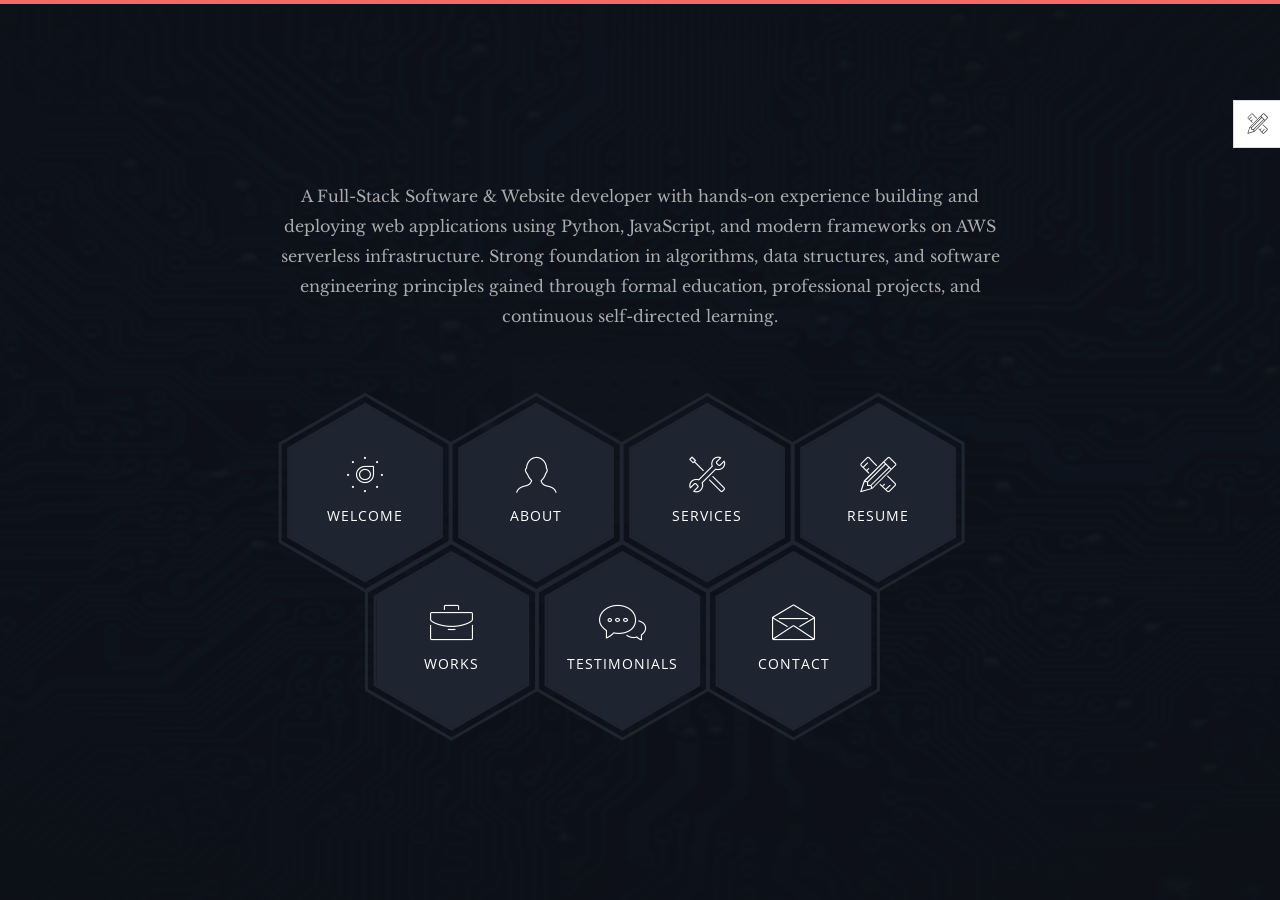
==== commit c456dba3: "Update index.html" ====
--- a/index.html
+++ b/index.html
@@ -61,7 +61,9 @@
                             <div class="col-xs-12 col-md-offset-1 col-md-10 col-lg-offset-2 col-lg-8">
                                 <div class="page-title home text-center">
                                     <img src="img/phantom.png" alt="">
-                                    <p>A website developer, Software Engineer from Zimbabwe, who focuses on interactive design &amp; A freelance designer focusing on web designing and development &amp; clean interfaces. Also a programmer.</p>
+                                    <p>A Full-Stack Software & Website developer with hands-on experience building and deploying web applications using Python, 
+                                        JavaScript, and modern frameworks on AWS serverless infrastructure. Strong foundation in algorithms, data structures, and
+                                        software engineering principles gained through formal education, professional projects, and continuous self-directed learning.</p>
                                 </div>
 
                                 <div class="hexagon-menu clear">
@@ -235,5 +237,9 @@
         <script src="js/jquery-validation.min.js"></script>
         <script src="js/form.min.js"></script>
         <script src="js/main.js"></script>
+
+           <!-- Elfsight WhatsApp Chat | Untitled WhatsApp Chat -->
+<script src="https://elfsightcdn.com/platform.js" async></script>
+<div class="elfsight-app-e3447c4d-fe63-46e2-83c0-40d52663fd94" data-elfsight-app-lazy></div>
     </body>
 </html>
